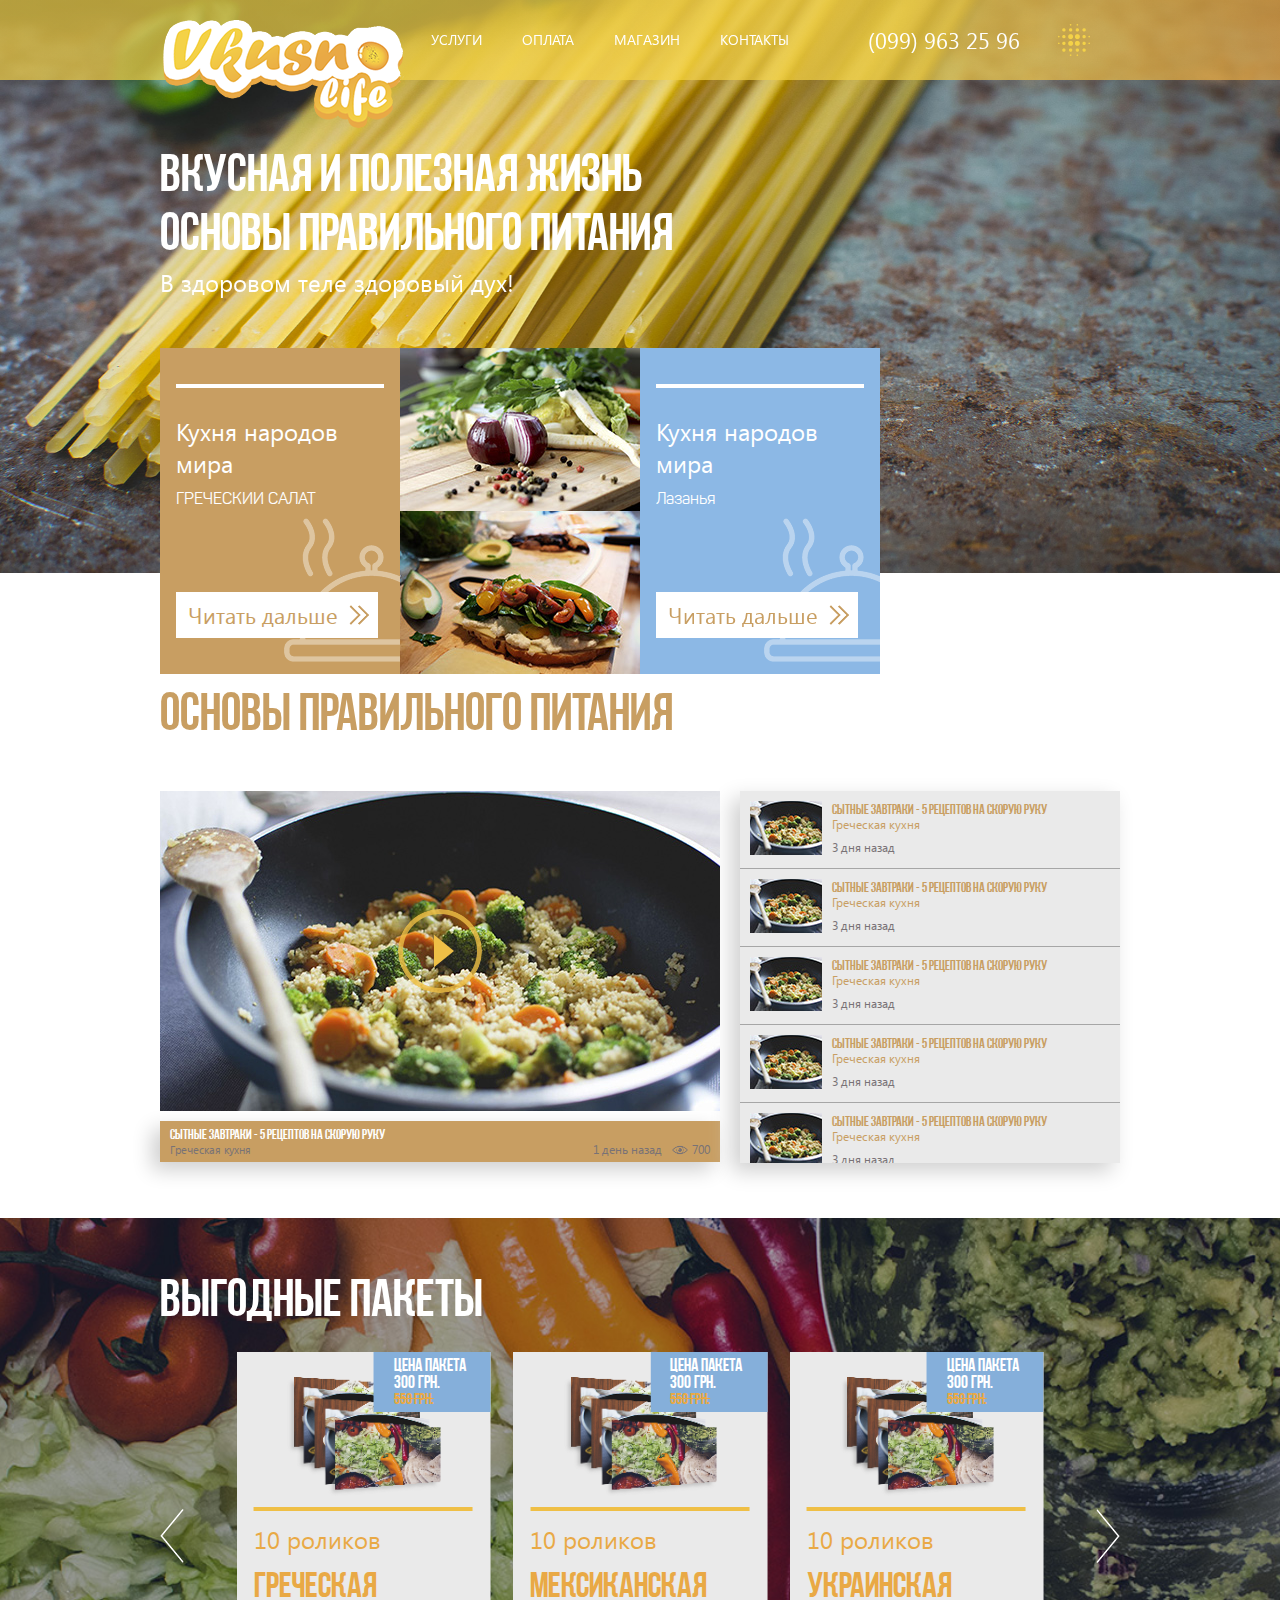
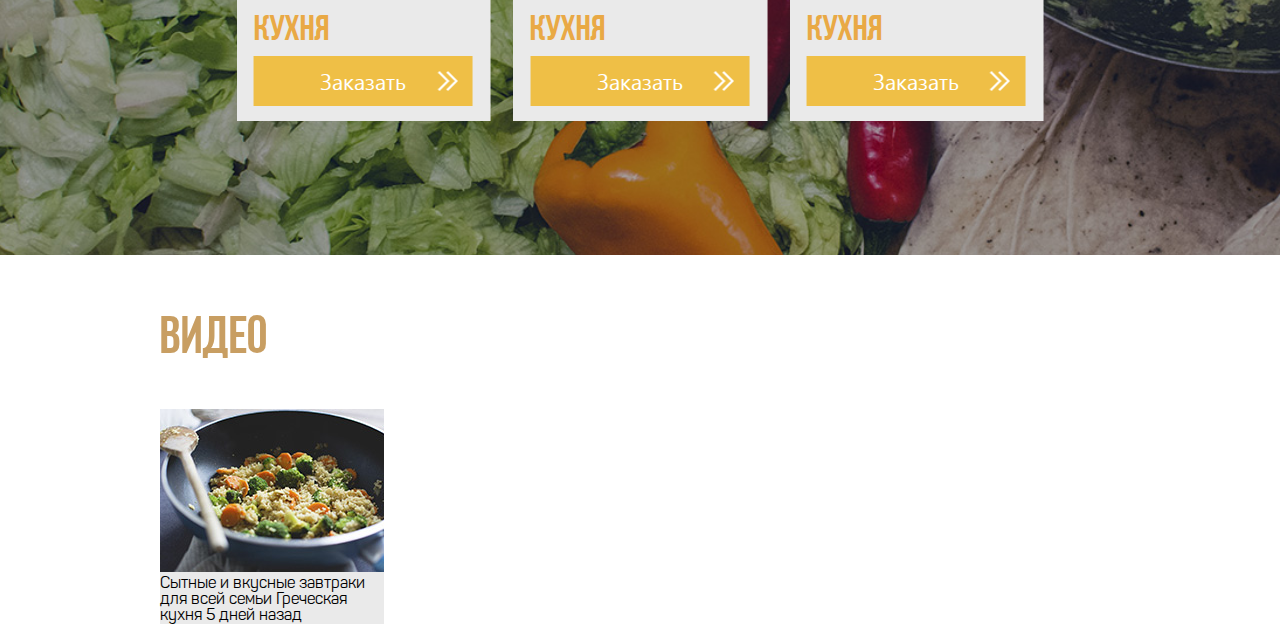
==== index.html @ cf1ed24b "to home" ====
<!DOCTYPE html>
<html lang="ru">
<head>
    <meta charset="UTF-8">
    <meta name="keywords" content="">
    <meta name="description" content="">
    <title>Vkusno Life</title>
    <link rel="stylesheet" href="css/main.css">
    <link rel="stylesheet" href="css/responsiveslides.css">
    <link rel="stylesheet" href="css/owl.carousel.css">
    <script src="js/jquery-1.11.3.min.js"></script>
    <script src="js/responsiveslides.min.js"></script>
    <script src="js/common.js"></script>
    <script src="js/jquery.bgdsize.js"></script>
    <script src="js/owl.carousel.min.js"></script>

    <!--[if (lt IE 11)]>
        <style></style><![endif]-->
    <!--[if (IE 8)]>
        <style></style><![endif]-->
</head>
<body>

    <div class="wrapper">
<!--header-->
        <div class="header">
            <div class="container">
                <div class="logo">
                    <a href="/"><img src="img/logo.png" alt="Life is Perfect"></a>
                </div>
                <ul class="nav">
                    <li><a href="#">Услуги</a></li>
                    <li><a href="#">Оплата</a></li>
                    <li class="active"><a href="#">Магазин</a></li>
                    <li><a href="#">Контакты</a></li>
                </ul>
                <ul class="phones">
                    <li><span>(099) 963 25 96</span></li>
                </ul>
                <div class="menu" onclick="showMenu()">
                    <div id="showMenu">
                        <div class="header-btn">
                            <div class="menu"></div>
                        </div>
                        <div class="recipes-menu">Рецепты</div>
                        <ul>
                            <li><a href="#">Здоровое питание</a></li>
                            <li><a href="#">Вегетарианство</a></li>
                            <li><a href="#">Все</a></li>
                        </ul>
                        <div class="menu-list kitchens-world"><a href="#">Кухня народов мира</a>
                            <ul>
                                <li><a href="#">Грузинская</a></li>
                                <li><a href="#">Украинская</a></li>
                                <li><a href="#">Российская</a></li>
                                <li><a href="#">Мексиканская</a></li>
                                <li><a href="#">Европейская</a></li>
                                <li><a href="#">Азиатская</a></li>
                                <li><a href="#">Американская</a></li>
                                <li><a href="#">Африканская</a></li>
                            </ul>
                        </div>
                        <div class="menu-list beverages"><a href="#">Напитки</a>
                            <ul>
                                <li><a href="#">Компот</a></li>
                                <li><a href="#">Компот</a></li>
                                <li><a href="#">Компот</a></li>
                                <li><a href="#">Компот</a></li>
                            </ul>
                        </div>
                        <div class="menu-list diet"><a href="#">Диеты</a>
                            <ul>
                                <li><a href="#">Диета №1</a></li>
                                <li><a href="#">Диета №1</a></li>
                                <li><a href="#">Диета №1</a></li>
                                <li><a href="#">Диета №1</a></li>
                            </ul>
                        </div>
                    </div>
                </div>
            </div>
        </div><!--header-end-->

<!--content-->
        <div class="content">
            <div class="main-page">
                <div class="slider-wrap">
                    <div class="slider">
                        <ul class="rslides">
<!--                            <li><img src="img/slider-1.jpg" alt="slide"></li>-->
                            <li><img src="img/slider-2.jpg" alt="slide"></li>
<!--                            <li><img src="img/slider-3.jpg" alt="slide"></li>-->
<!--                            <li><img src="img/slider-4.jpg" alt="slide"></li>-->
                        </ul>
                        <div class="slider-bottom">
                            <div class="container">
                                <div class="slider-caption">
                                    <p>Вкусная и полезная жизнь</p>
                                    <p>основы правильного питания</p>
                                    <span>В здоровом теле здоровый дух!</span>
                                </div>
                                <div class="dish-popular">
                                    <div class="dish-popular-item">
                                        <div class="dish-popular-inner">
                                            <p class="caption">Кухня народов мира</p>
                                            <p class="dish">ГРЕЧЕСКИЙ САЛАТ</p>
                                            <a href="#">Читать дальше</a>
                                        </div>
                                    </div>
                                    <div class="dish-popular-item">
                                        <div class="img-wrap">
                                            <img src="img/slider-bottom1.jpg" alt="q123">
                                        </div>
                                        <div class="img-wrap">
                                            <img src="img/slider-bottom2.jpg" alt="q123">
                                        </div>
                                    </div>
                                    <div class="dish-popular-item dish-blue">
                                        <div class="dish-popular-inner">
                                            <p class="caption">Кухня народов мира</p>
                                            <p class="dish">Лазанья</p>
                                            <a href="#">Читать дальше</a>
                                        </div>
                                    </div>
                                </div>
                            </div>
                        </div><!--slider-bottom-end-->
                    </div><!--slider-end-->
                </div><!--slider-wrap-->
                <div class="base-nutrition-box">
                    <div class="container">
                        <h2>Вкусная и полезная жизнь основы правильного питания</h2>
                        <div class="base-nutrition-video-wrap">
                            <div class="base-nutrition-video-main">
                                <div class="base-nutrition-video">
                                    <img src="img/base-nutrition.jpg" alt="q123" class="background-size-cover">
                                    <div class="play-btn"></div>
                                </div>
                                <div class="base-nutrition-video-dscr">
                                    <p>Сытные завтраки - 5 рецептов на скорую руку</p>
                                    <div class="video-dscr-bottom">
                                        <div class="category"><a href="#">Греческая кухня</a></div>
                                        <div class="reviews">700</div>
                                        <div class="date">1 день назад</div>
                                    </div>
                                </div>
                            </div>
                            <ul class="base-nutrition-video-list">
                                <li class="video-list-item">
                                    <a href="#">
                                        <span class="video-wrap">
                                            <img src="img/video-list-item.jpg" alt="q123">
                                        </span>
                                        <span class="video-dscr-wrap">
                                            <span class="name">Сытные завтраки - 5 рецептов на скорую руку</span>
                                            <span class="category">Греческая кухня</span>
                                            <span class="date">3 дня назад</span>
                                        </span>
                                    </a>
                                </li>
                                <li class="video-list-item">
                                    <a href="#">
                                        <span class="video-wrap">
                                            <img src="img/video-list-item.jpg" alt="q123">
                                        </span>
                                        <span class="video-dscr-wrap">
                                            <span class="name">Сытные завтраки - 5 рецептов на скорую руку</span>
                                            <span class="category">Греческая кухня</span>
                                            <span class="date">3 дня назад</span>
                                        </span>
                                    </a>
                                </li>
                                <li class="video-list-item">
                                    <a href="#">
                                        <span class="video-wrap">
                                            <img src="img/video-list-item.jpg" alt="q123">
                                        </span>
                                        <span class="video-dscr-wrap">
                                            <span class="name">Сытные завтраки - 5 рецептов на скорую руку</span>
                                            <span class="category">Греческая кухня</span>
                                            <span class="date">3 дня назад</span>
                                        </span>
                                    </a>
                                </li>
                                <li class="video-list-item">
                                    <a href="#">
                                        <span class="video-wrap">
                                            <img src="img/video-list-item.jpg" alt="q123">
                                        </span>
                                        <span class="video-dscr-wrap">
                                            <span class="name">Сытные завтраки - 5 рецептов на скорую руку</span>
                                            <span class="category">Греческая кухня</span>
                                            <span class="date">3 дня назад</span>
                                        </span>
                                    </a>
                                </li>
                                <li class="video-list-item">
                                    <a href="#">
                                        <span class="video-wrap">
                                            <img src="img/video-list-item.jpg" alt="q123">
                                        </span>
                                        <span class="video-dscr-wrap">
                                            <span class="name">Сытные завтраки - 5 рецептов на скорую руку</span>
                                            <span class="category">Греческая кухня</span>
                                            <span class="date">3 дня назад</span>
                                        </span>
                                    </a>
                                </li>
                                <li class="video-list-item">
                                    <a href="#">
                                        <span class="video-wrap">
                                            <img src="img/video-list-item.jpg" alt="q123">
                                        </span>
                                        <span class="video-dscr-wrap">
                                            <span class="name">Сытные завтраки - 5 рецептов на скорую руку</span>
                                            <span class="category">Греческая кухня</span>
                                            <span class="date">3 дня назад</span>
                                        </span>
                                    </a>
                                </li>
                                <li class="video-list-item">
                                    <a href="#">
                                        <span class="video-wrap">
                                            <img src="img/video-list-item.jpg" alt="q123">
                                        </span>
                                        <span class="video-dscr-wrap">
                                            <span class="name">Сытные завтраки - 5 рецептов на скорую руку</span>
                                            <span class="category">Греческая кухня</span>
                                            <span class="date">3 дня назад</span>
                                        </span>
                                    </a>
                                </li>
                                <li class="video-list-item">
                                    <a href="#">
                                        <span class="video-wrap">
                                            <img src="img/video-list-item.jpg" alt="q123">
                                        </span>
                                        <span class="video-dscr-wrap">
                                            <span class="name">Сытные завтраки - 5 рецептов на скорую руку</span>
                                            <span class="category">Греческая кухня</span>
                                            <span class="date">3 дня назад</span>
                                        </span>
                                    </a>
                                </li>
                            </ul>
                        </div><!--base-nutrition-video-wrap-->
                    </div>
                </div><!--base-nutrition-box-end-->
                <div class="packages-box">
                    <div class="container">
                        <h2>выгодные пакеты</h2>
                        <div class="slider2">
                            <div class="package">
                                <div class="price">
                                    <p>цена пакета</p>
                                    <p>300 грн.</p>
                                    <span>550 грн.</span>
                                </div>
                                <div class="img-wrap">
                                    <img src="img/package-img.png" alt="q123">
                                </div>
                                <div class="amount-clips">10 роликов</div>
                                <div class="category">ГРЕЧЕСКая <br> кухня</div>
                                <a href="#" class="btn">Заказать</a>
                            </div>
                            <div class="package">
                                <div class="price">
                                    <p>цена пакета</p>
                                    <p>300 грн.</p>
                                    <span>550 грн.</span>
                                </div>
                                <div class="img-wrap">
                                    <img src="img/package-img.png" alt="q123">
                                </div>
                                <div class="amount-clips">10 роликов</div>
                                <div class="category">МЕКСИКАНСКАЯ кухня</div>
                                <a href="#" class="btn">Заказать</a>
                            </div>
                            <div class="package">
                                <div class="price">
                                    <p>цена пакета</p>
                                    <p>300 грн.</p>
                                    <span>550 грн.</span>
                                </div>
                                <div class="img-wrap">
                                    <img src="img/package-img.png" alt="q123">
                                </div>
                                <div class="amount-clips">10 роликов</div>
                                <div class="category">Украинская кухня</div>
                                <a href="#" class="btn">Заказать</a>
                            </div>
                        </div>
                    </div>
                </div><!--packages-box-end-->
                <div class="main-video-box">
                    <div class="container">
                        <h2>Видео</h2>
                        <a href="#" class="main-video-item">
                            <span class="img-wrap">
                                <img src="img/main-video-item.jpg" alt="q123">
                                <span class="view"></span>
                                <span class="play"></span>
                            </span>
                            <span class="dscr">
                                <span class="name">Сытные и вкусные завтраки для всей семьи</span>
                                <span class="bottom">
                                    <span class="cat">Греческая кухня</span>
                                    <span class="date">5 дней назад</span>
                                </span>
                            </span>
                        </a>
                    </div>
                </div><!--video-box-->
            </div><!--main-page-end-->
        </div><!--content-end-->
    </div>
    <script>
        $(document).ready(function() {
            $('.background-size-cover').bgdSize('cover');
        });
    </script>
    <script>
        var visible = true;
        function showMenu() {
            if(visible) {
                document.getElementById('showMenu').style.display = 'block';
                visible = false;
            } else {
                document.getElementById('showMenu').style.display = 'none';
                visible = true;
            }
        }
    </script>
    <script>
        $(document).ready(function(){
            $(".slider2").owlCarousel({
                loop: true,
                autoplay: true,
                items: 3,
                nav: true,
                autoplayTimeout: 7000,
                navText: ["&nbsp;","&nbsp;"],
            });
        });
    </script>
</body>
</html>
---- css/main.css ----
html, body, div, span, applet, object, iframe, h1, h2, h3, h4, h5, h6, p, blockquote, pre, a, abbr, acronym, address, big, cite, code, del, dfn, em, img, ins, kbd, q, s, samp, small, strike, sub, tt, var, b, u, i, center, dl, dt, dd, ol, ul, li, fieldset, form, label, legend, table, caption, body, tfoot, thead, tr, th, td, article, aside, canvas, details, embed, figure, figcaption, footer, header, hgroup, menu, nav, output, ruby, section, summary, time, mark, audio, video {margin: 0;padding: 0;border: 0;font-size: 100%;font: inherit;vertical-align: baseline;}
article, aside, details, figcaption, figure, footer, header, hgroup, menu, nav, section {display: block;}
body {line-height: 1;}
ul {list-style: none;}
ol {list-style-position: inside;}
blockquote, q {quotes: none;}
blockquote:before, blockquote:after, q:before, q:after {content: '';content: none;}
table {border-collapse: collapse;border-spacing: 0;}
h1, h2, h3, h4, h5 {text-align: center; font-weight: bold; margin: 10px 0;}
html {height: 100%;}
a {text-decoration: none; color: #000;}
textarea {resize: none;}
* {outline: none;}
a, button {
    transition: background .1s linear, color .1s linear;
    -webkit-transition: background .1s linear, color .1s linear;
    -moz-transition: background .1s linear, color .1s linear;
    -ms-transition: background .1s linear, color .1s linear;
    -o-transition: background .1s linear, color .1s linear;
}
.clear {clear: both;}
.hidden {display: none;}

@font-face {
    font-family: "OpenSans";
    src: url('../fonts/OpenSans-Regular.ttf');
}
@font-face {
    font-family: "AABebasNeue";
    src: url('../fonts/AA-BebasNeue.ttf');
}
@font-face {
    font-family: "OpenSansLight";
    src: url('../fonts/OpenSans-Light.ttf');
}
@font-face {
    font-family: 'OpenSansBold';
    src: url("../fonts/OpenSansBold.eot");
    src: url("../fonts/OpenSansBold.eot?#iefix")format("embedded-opentype"),
    url("../fonts/OpenSansBold.woff") format("woff"),
    url("../fonts/OpenSansBold.ttf") format("truetype");
    font-style: normal;
    font-weight: normal;
}
@font-face {
    font-family: "Panton";
    src: url('../fonts/Panton-Regular.otf');
}
@font-face {
    font-family: "PantonBold";
    src: url('../fonts/Panton-Bold.otf');
}
@font-face {
    font-family: 'SegoeUIRegular';
    src: url("../fonts/SegoeUIRegular.eot");
    src: url("../fonts/SegoeUIRegular.eot?#iefix")format("embedded-opentype"),
    url("../fonts/SegoeUIRegular.woff") format("woff"),
    url("../fonts/SegoeUIRegular.ttf") format("truetype");
    font-style: normal;
    font-weight: normal;
}
@font-face {
    font-family: 'SegoeUIItalic';
    src: url("../fonts/SegoeUIItalic.eot");
    src: url("../fonts/SegoeUIItalic.eot?#iefix")format("embedded-opentype"),
    url("../fonts/SegoeUIItalic.woff") format("woff"),
    url("../fonts/SegoeUIItalic.ttf") format("truetype");
    font-style: normal;
    font-weight: normal;
}
@font-face {
    font-family: 'SegoeUILight';
    src: url("../fonts/SegoeUILight.eot");
    src: url("../fonts/SegoeUILight.eot?#iefix")format("embedded-opentype"),
    url("../fonts/SegoeUILight.woff") format("woff"),
    url("../fonts/SegoeUILight.ttf") format("truetype");
    font-style: normal;
    font-weight: normal;
}
@font-face {
    font-family: 'SegoeUIBold';
    src: url("../fonts/SegoeUIBold.eot");
    src: url("../fonts/SegoeUIBold.eot?#iefix")format("embedded-opentype"),
    url("../fonts/SegoeUIBold.woff") format("woff"),
    url("../fonts/SegoeUIBold.ttf") format("truetype");
    font-style: normal;
    font-weight: normal;
}
/*--table-frame--*/
.table {
    display: table;
    width: 100%;
    margin-bottom: 20px;
    border: 1px solid #D5EBF5;
}
.table-caption .cell {
    background: #D5EBF5 !important;
    font-weight: bold !important;
    padding: 8px !important;
}
.row {
    display: table;
    table-layout: fixed;
    width: 100%;
}
.cell {
    display: table-cell;
    vertical-align: top;
    padding: 5px;
    background: #F4F5F6;
    border: 1px solid #D5EBF5;
    box-sizing: border-box;
}
h2 {
    width: 55%;
    color: #c89e62;
    font: 331.25% "AABebasNeue";
    text-align: left;
    margin: 0;
    padding: 50px 0 25px;
    text-transform: uppercase;
}
body {
    height: 100%;
    width: 100%;
    background: #ccc;
    font: 100% Panton, Arial, sans-serif;
    color: #666;
    line-height: 1;
}
.wrapper {
    width: 100%;
    min-height: 100%;
}
.container {
    max-width: 960px;
    margin: 0 auto;
/*    outline: 1px solid red;*/
}
/*--header--*/
.header {
    height: 80px;
    position: relative;
    z-index: 100;
    background: linear-gradient(to right, rgba(244,210,71,.7)70%,rgba(233,169,69,.7));
}
.header .container:after {
    content: '';
    display: block;
    clear: both;
}
.header .logo {
    float: left;
    width: 246px;
    width: 25.625%;
    height: 80px;
    position: relative;
    margin-right: 5px;
}
.header .logo a {
    width: 100%;
    position: absolute;
    top: 20px;
}
.header .logo a img {
    width: 100%;
}
.nav {
    float: left;
}
.nav li {
    float: left;
    padding: 10px 0;
}
.nav li a {
    display: block;
    padding: 20px 20px;
    font: 88% "SegoeUIRegular";
    color: #fff;
    text-transform: uppercase;
}
.nav li a:hover {
    background: #E9A945;
}
.header .phones {
    padding-left: 6.1%;
    font: 138% "SegoeUIRegular";
    color: #fff;
    display: table;
    height: 80px;
    float: left;
}
.header .phones li {
    display: table-row;
}
.header .phones li span {
    display: table-cell;
    vertical-align: middle;
}
.header .menu {
    float: right;
    width: 32px;
    height: 32px;
    margin: 24px 30px 0 0;
    cursor: pointer;
    background: url(../img/menu-bg.png) 0 0 no-repeat;
}
.header .menu #showMenu {
    z-index: 9999;
    display: none;
    width: 455px;
    background: #EAEAEA;
    position: relative;
    top: -24px;
    left: -200px;
    cursor: default;
}
.header .menu #showMenu .header-btn {
    text-align: center;
    height: 80px;
    position: relative;
}
.header .menu #showMenu .menu {
    float: none;
    display: inline-block;
}
.header .recipes-menu {
    height: 80px;
    line-height: 80px;
    padding: 0 20px 0 86px;
    text-transform: uppercase;
    color: #fff;
    background: #EAAD45 url(../img/recipes-bg.png) 30px center no-repeat;
}
.header .menu ul {
    padding: 15px 0;
}
.header .menu a {
    color: #acacac;
    font-size: 125%;
}
.header .menu a:hover {
    color: #bf9271;
    text-decoration: underline;
}
.header .menu li {
    padding: 0 0 0 86px;
    margin: 10px 0;
}
.header .menu-list {
    padding: 0;
}
.header .menu-list > a {
    border-top: 1px solid #B5B5B5;
    border-bottom: 1px solid #B5B5B5;
    text-transform: uppercase;
    border-left: 6px solid #BF9271;
    margin-top: -1px;
    display: block;
    padding: 20px 20px 20px 78px;
    color: #bf9271;
}
.header .menu-list > a:hover {
    text-decoration: none;
}
.header .menu-list ul {
    display: none;
}
.header .menu-list:hover ul {
    display: block;
}
.header .kitchens-world > a {
    background: url(../img/kitchens-world-bg.png) 25px center no-repeat;
}
.header .beverages > a {
    background: url(../img/coffee-bg.png) 25px center no-repeat;
}
.header .diet > a {
    background: url(../img/clover-bg.png) 25px center no-repeat;
}
/*--slider--*/
.slider-wrap {
    position: relative;
    top: -80px;
}
.slider-wrap .slider {
    z-index: -1;
}
.slider-bottom {
    position: absolute;
    top: 25%;bottom: 0;left: 0;right: 0;
    z-index: 10;
}
.slider-bottom .slider-caption {
    color: #fff;
    text-transform: uppercase;
    line-height: 1.5;
    font: 331.25% "AABebasNeue";
}
.slider-bottom .slider-caption span {
    display: block;
    margin: 5px 0 50px;
    font: 45.28% "SegoeUIRegular";
    text-transform: none;
}

.dish-popular {
/*    outline: 1px solid red;*/
    height: 326px;
/*    position: relative;*/
/*    z-index: 100;*/
}
.dish-popular .dish-popular-item {
/*    outline: 1px solid red;*/
    width: 25%;
    height: 326px;
    float: left;
    background: #C89E62;
    box-sizing: border-box;
    margin: 0;
    color: #fff;
}
.dish-popular-inner {
    padding: 36px 16px;
    background: url(../img/pan.png) right 93% no-repeat;
/*    outline: 1px solid red;*/
}
.dish-popular-inner a {
    display: inline-block;
    color: #C89E62;
    font: 137.5% "SegoeUIRegular";
    padding: 8px 40px 8px 12px;
    box-sizing: border-box;
    background: #fff url(../img/arrow-rr.png) 95% center no-repeat;
    transition: box-shadow .1s linear;
}
.dish-popular-inner a:hover {
    box-shadow: 0 0 20px #555;
}
.dish-popular-inner a:active {
    box-shadow: 0 0 20px #555, inset 0 0 30px #aaa;
}
.dish-popular .dish-popular-item .img-wrap {
    height: 163px;
}
.dish-popular .dish-popular-item .caption {
    border-top: 4px solid #fff;
    padding: 27px 0 13px;
    font: 150% "SegoeUIRegular";
}
.dish-popular .dish-popular-item .dish {
    height: 100px;
    overflow: hidden;
}
.dish-popular .dish-blue {
    background: #8CB8E5 !important;
}
/*--base-nutrition-box--*/
.base-nutrition-box {
    background: #fff;
    padding-bottom: 55px;
    margin-top: -80px;
}
.base-nutrition-video-wrap {
    height: 372px;
    margin-top: 25px;
}
.base-nutrition-video-wrap:after {
    content: '';
    display: block;
    clear: both;
}
.base-nutrition-video-main {
    width: 58.33%;
    float: left;
}
.base-nutrition-video {
    position: relative;
    height: 320px;
    overflow: hidden;
    margin-bottom: 10px;
}
.base-nutrition-video-dscr {
    background: #C89E62;
}
.base-nutrition-video-main .play-btn {
    position: absolute;
    width: 84px;
    height: 84px;
    top: 0; left: 0; right: 0; bottom: 0;
    margin: auto;
    border-radius: 50%;
    background: transparent url(../img/video-btn.png) center center no-repeat;
    cursor: pointer;
    transition: transform .1s linear;
    -webkit-transition: transform .1s linear;
    -moz-transition: transform .1s linear;
    -ms-transition: transform .1s linear;
    -o-transition: transform .1s linear;
}
.base-nutrition-video-main .play-btn:hover {
    transform: scale(1.2);
}
.base-nutrition-video-dscr {
    background: #C89E62;
    color: #fff;
    font: 88% "AABebasNeue";
    padding: 5px 10px;
}
.base-nutrition-video-list,
.base-nutrition-video-dscr {
    box-shadow: -8px 8px 20px #cfcfcf;
}
.base-nutrition-video-dscr .video-dscr-bottom a,
.base-nutrition-video-dscr .video-dscr-bottom {
    color: #787276;
    font: 88% "SegoeUIRegular";
}
.base-nutrition-video-dscr .video-dscr-bottom a:hover {
    text-decoration: underline;
    color: #353535;
}
.base-nutrition-video-dscr .video-dscr-bottom:after {
    content: '';
    display: block;
    clear: both;
}
.base-nutrition-video-dscr .video-dscr-bottom .category {
    float: left;
}
.base-nutrition-video-dscr .video-dscr-bottom .date {
    float: right;
    margin-right: 10px;
}
.base-nutrition-video-dscr .video-dscr-bottom .reviews {
    float: right;
    padding-left: 20px;
    background: url(../img/views.png) left center no-repeat;
}
ul.base-nutrition-video-list {
    float: right;
    width: 39.58%;
    height: 100%;
    overflow-y: auto;
    overflow-y: scroll;
}
ul.base-nutrition-video-list li + li {
    border-top: 1px solid #A6A6A6;
}
li.video-list-item > a {
    display: block;
    padding: 10px;
    color: #c89e62;
    font: 75% "SegoeUIRegular";
}
li.video-list-item > a:hover {
    background: #BDBDBD;
    color: #fff;
}
li.video-list-item a:after {
    content: '';
    display: block;
    clear: both;
}
li.video-list-item {
    background: #EAEAEA;
}
.video-list-item .video-wrap {
    width: 72px;
    height: 54px;
    overflow: hidden;
    margin-right: -72px;
}
li.video-list-item .video-dscr-wrap {
    display: block;
    float: right;
    padding-left: 82px;
    padding-bottom: 18px;
    width: 100%;
    min-height: 54px;
    box-sizing: border-box;
    position: relative;
}
li.video-list-item .video-dscr-wrap span {
    display: block;
}
li.video-list-item .video-dscr-wrap .name {
    font: 116.67% "AABebasNeue";
}
li.video-list-item .video-dscr-wrap .date {
    color: #787276;
    position: absolute;
    bottom: 0;
    left: 82px;
}
/*--packages-box--*/
.packages-box {
    background: url(../img/packages-bg.jpg) center center no-repeat;
    background-size: cover;
    padding-bottom: 34px;
}
.packages-box h2 {
    color: #fff;
}
.package {
/*    width: 255px;*/
    width: 92%;
    box-sizing: border-box;
    margin: 0 4%;
    position: relative;
    background: #EAEAEA;
    padding: 25px 6.4% 15px;
    color: #e9a945;
}
.packages-box .slider2 {
/*    padding: 0 65px;*/
    padding: 0 6.8%;
    box-sizing: border-box;
    margin-bottom: 100px;
}
.package .price {
    position: absolute;
    top: 0;
    right: 0;
    z-index: 5;
    background: #85AFDA;
    padding: 5px 25px 6px 20px;
    font: 113% "AABebasNeue";
    color: #fff;
    text-transform: uppercase;
    line-height: .9;
}
.package .price span {
    color: #e9a945;
    font-size: 89%;
    text-decoration: line-through;
}
.package .img-wrap {
    padding-bottom: 10px;
    border-bottom: 4px solid #EFBF46;
    margin-bottom: 12px;
    text-align: center;
}
.package .img-wrap img {
    max-width: 70%;
    margin: auto;
}
.package .amount-clips {
    font: 150% "SegoeUIRegular";
    margin-bottom: 8px;
}
.package .category {
    font: 225% "AABebasNeue";
    line-height: 1.2;
}
.package a.btn {
    display: block;
    margin-top: 6px;
    padding: 10px 0;
    text-align: center;
    color: #fff;
    font: 22px "SegoeUIRegular";
    background: #EFBF46 url(../img/package-arrow.png) 92% center no-repeat;
    transition: box-shadow .1s linear;
    -webkit-transition: box-shadow .1s linear;
    -moz-transition: box-shadow .1s linear;
    -ms-transition: box-shadow .1s linear;
    -o-transition: box-shadow .1s linear;
}
.package a.btn:hover {
    box-shadow: 0 3px 5px 1px #888;
}
.owl-prev {
position: absolute;
top: 0;
left: 0px;
background: url(../img/arrow-sprite.png) left center no-repeat;
width: 24px;
height: 100%;
z-index: 1;
}
.owl-next {
position: absolute;
top: 0;
right: 0px;
background: url(../img/arrow-sprite.png) right center no-repeat;
width: 24px;
height: 100%;
z-index: 1;
}
/*--video-box--*/
.main-video-box {
    background: #fff;
}
.main-video-item {
    display: block;
    width: 224px;
    margin: 20px 20px 20px 0;
    background: #EAEAEA;
}
.main-video-item .img-wrap {
    width: 100%;
    height: 163px;
    overflow: hidden;
}
.main-video-item .img-wrap img {
    max-width: 100%;
}
.main-video-item .
.main-video-item .
---- css/responsiveslides.css ----
.rslides {
    position: relative;
    list-style: none;
    overflow: hidden;
    width: 100%;
    padding: 0;
    margin: 0;
}

.rslides li {
    -webkit-backface-visibility: hidden;
    position: absolute;
    display: none;
    width: 100%;
    left: 0;
    top: 0;
}

.rslides li:first-child {
    position: relative;
    display: block;
    float: left;
}

.rslides img {
    display: block;
    height: auto;
    float: left;
    width: 100%;
    border: 0;
}
.rslides1_nav {
    position: absolute;
    bottom: 60px;
    right: 100px;
    z-index: 999;
    background: #8db500;
    padding: 0;
    margin: 0;
}
.prev {
    width: 36px;
    height: 36px;
    margin-right: 45px;
    background: url(../img/slider-btn.png);
}
.next {
    width: 36px;
    height: 36px;
    background: url(../img/slider-btn.png);
    background-position: -36px 0;
}
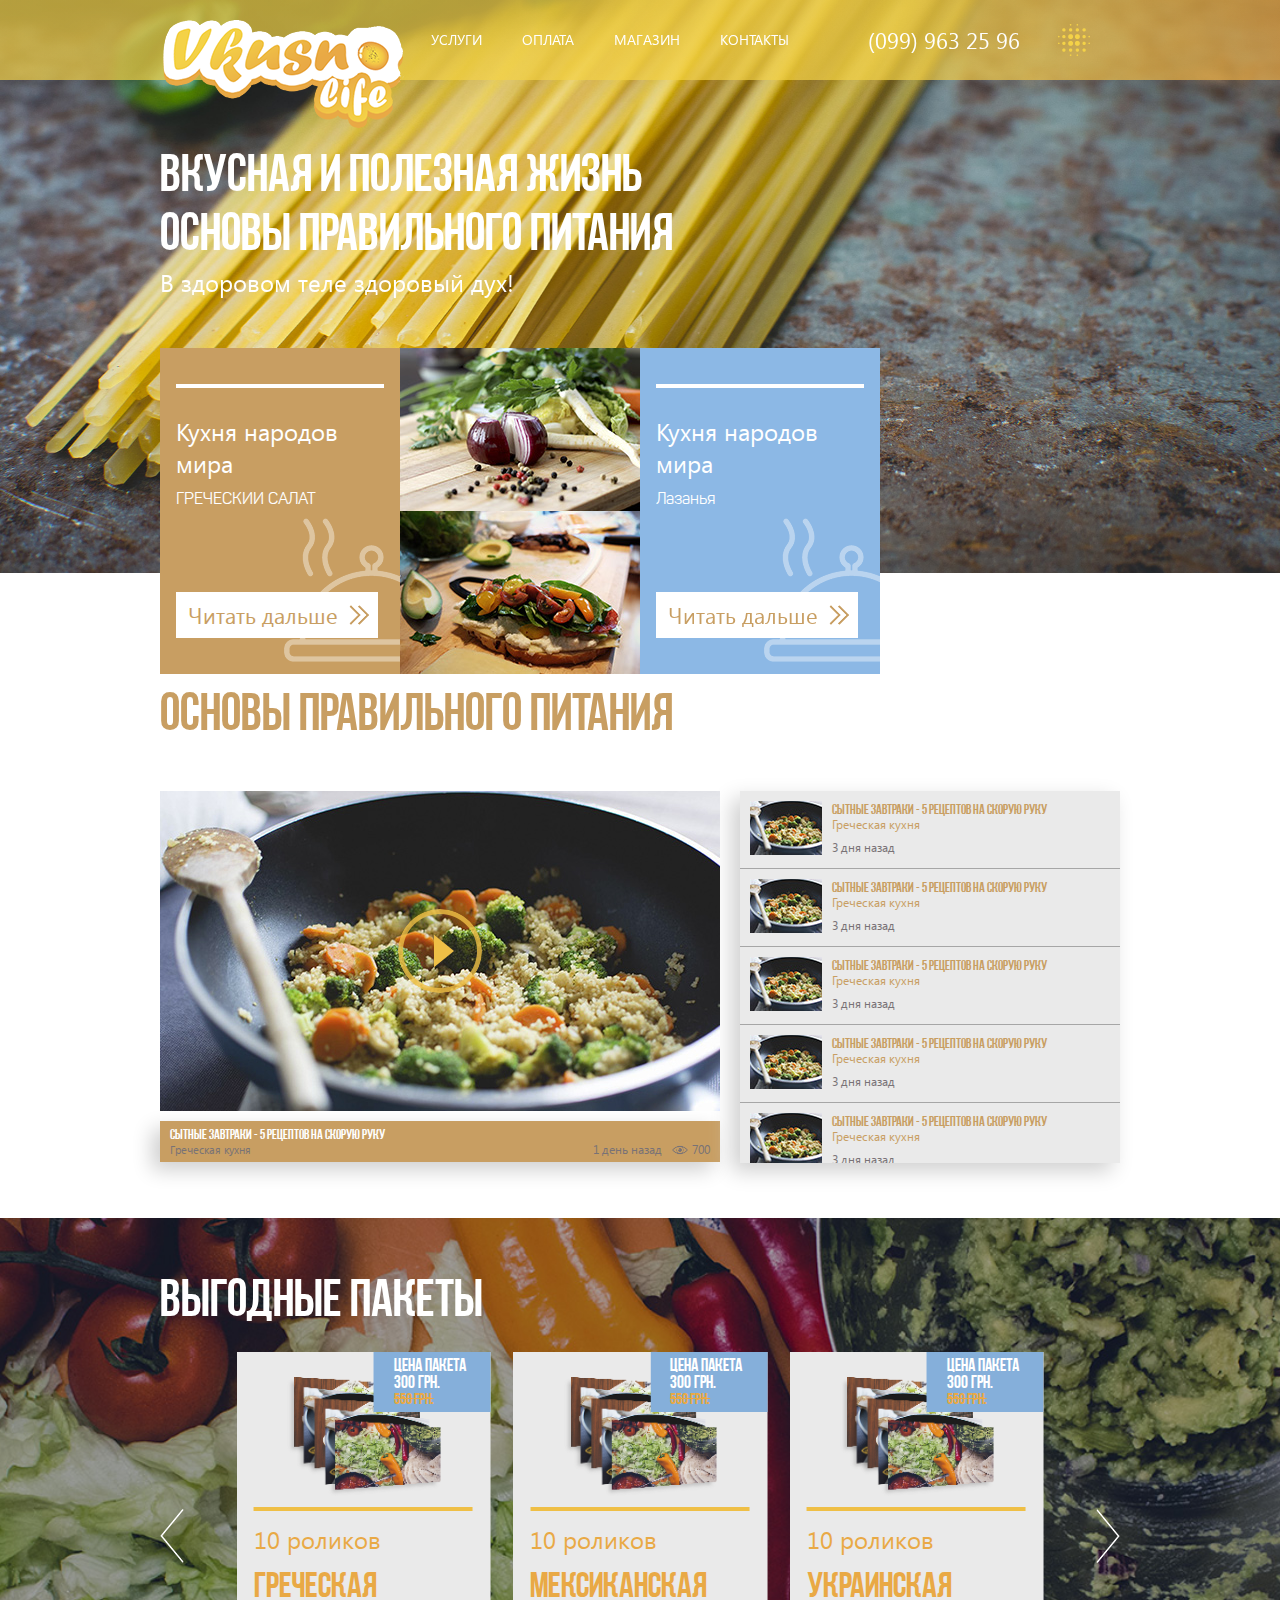
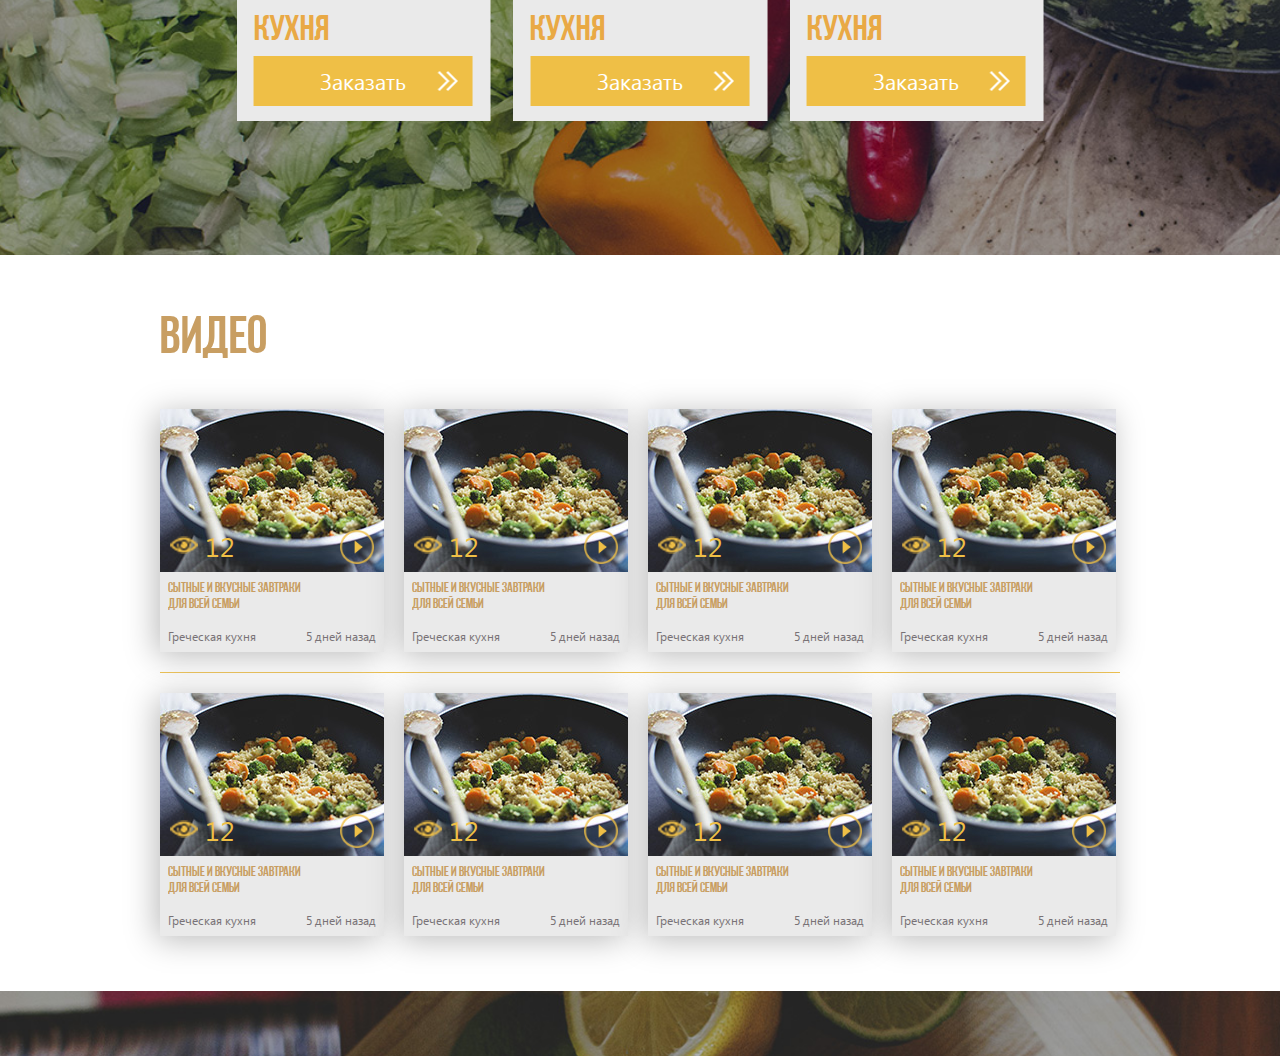
==== commit 00dddafa: "to home" ====
--- a/index.html
+++ b/index.html
@@ -298,7 +298,106 @@
                         <a href="#" class="main-video-item">
                             <span class="img-wrap">
                                 <img src="img/main-video-item.jpg" alt="q123">
-                                <span class="view"></span>
+                                <span class="view">12</span>
+                                <span class="play"></span>
+                            </span>
+                            <span class="dscr">
+                                <span class="name">Сытные и вкусные завтраки для всей семьи</span>
+                                <span class="bottom">
+                                    <span class="cat">Греческая кухня</span>
+                                    <span class="date">5 дней назад</span>
+                                </span>
+                            </span>
+                        </a>
+                        <a href="#" class="main-video-item">
+                            <span class="img-wrap">
+                                <img src="img/main-video-item.jpg" alt="q123">
+                                <span class="view">12</span>
+                                <span class="play"></span>
+                            </span>
+                            <span class="dscr">
+                                <span class="name">Сытные и вкусные завтраки для всей семьи</span>
+                                <span class="bottom">
+                                    <span class="cat">Греческая кухня</span>
+                                    <span class="date">5 дней назад</span>
+                                </span>
+                            </span>
+                        </a>
+                        <a href="#" class="main-video-item">
+                            <span class="img-wrap">
+                                <img src="img/main-video-item.jpg" alt="q123">
+                                <span class="view">12</span>
+                                <span class="play"></span>
+                            </span>
+                            <span class="dscr">
+                                <span class="name">Сытные и вкусные завтраки для всей семьи</span>
+                                <span class="bottom">
+                                    <span class="cat">Греческая кухня</span>
+                                    <span class="date">5 дней назад</span>
+                                </span>
+                            </span>
+                        </a>
+                        <a href="#" class="main-video-item">
+                            <span class="img-wrap">
+                                <img src="img/main-video-item.jpg" alt="q123">
+                                <span class="view">12</span>
+                                <span class="play"></span>
+                            </span>
+                            <span class="dscr">
+                                <span class="name">Сытные и вкусные завтраки для всей семьи</span>
+                                <span class="bottom">
+                                    <span class="cat">Греческая кухня</span>
+                                    <span class="date">5 дней назад</span>
+                                </span>
+                            </span>
+                        </a>
+                        <hr>
+                        <a href="#" class="main-video-item">
+                            <span class="img-wrap">
+                                <img src="img/main-video-item.jpg" alt="q123">
+                                <span class="view">12</span>
+                                <span class="play"></span>
+                            </span>
+                            <span class="dscr">
+                                <span class="name">Сытные и вкусные завтраки для всей семьи</span>
+                                <span class="bottom">
+                                    <span class="cat">Греческая кухня</span>
+                                    <span class="date">5 дней назад</span>
+                                </span>
+                            </span>
+                        </a>
+                        <a href="#" class="main-video-item">
+                            <span class="img-wrap">
+                                <img src="img/main-video-item.jpg" alt="q123">
+                                <span class="view">12</span>
+                                <span class="play"></span>
+                            </span>
+                            <span class="dscr">
+                                <span class="name">Сытные и вкусные завтраки для всей семьи</span>
+                                <span class="bottom">
+                                    <span class="cat">Греческая кухня</span>
+                                    <span class="date">5 дней назад</span>
+                                </span>
+                            </span>
+                        </a>
+                        <a href="#" class="main-video-item">
+                            <span class="img-wrap">
+                                <img src="img/main-video-item.jpg" alt="q123">
+                                <span class="view">12</span>
+                                <span class="play"></span>
+                            </span>
+                            <span class="dscr">
+                                <span class="name">Сытные и вкусные завтраки для всей семьи</span>
+                                <span class="bottom">
+                                    <span class="cat">Греческая кухня</span>
+                                    <span class="date">5 дней назад</span>
+                                </span>
+                            </span>
+                        </a>
+                        <a href="#" class="main-video-item">
+                            <span class="img-wrap">
+                                <img src="img/main-video-item.jpg" alt="q123">
+                                <span class="view">12</span>
                                 <span class="play"></span>
                             </span>
                             <span class="dscr">
@@ -313,6 +412,9 @@
                 </div><!--video-box-->
             </div><!--main-page-end-->
         </div><!--content-end-->
+        <div class="footer">
+
+        </div>
     </div>
     <script>
         $(document).ready(function() {
--- a/css/main.css
+++ b/css/main.css
@@ -10,6 +10,7 @@
 html {height: 100%;}
 a {text-decoration: none; color: #000;}
 textarea {resize: none;}
+hr {margin: 0;}
 * {outline: none;}
 a, button {
     transition: background .1s linear, color .1s linear;
@@ -591,20 +592,97 @@
 /*--video-box--*/
 .main-video-box {
     background: #fff;
+    padding-bottom: 35px;
+}
+.main-video-box hr {
+    clear: both;
+    height: 1px;
+    background: #EFBF46;
+    border: 0;
+}
+.main-video-box .container:after {
+    content: '';
+    display: block;
+    clear: both;
 }
 .main-video-item {
+    float: left;
     display: block;
     width: 224px;
     margin: 20px 20px 20px 0;
     background: #EAEAEA;
+    box-shadow: -4px 4px 30px #bbb;
+    transition: box-shadow .1s linear;
+    -webkit-transition: box-shadow .1s linear;
+    -moz-transition: box-shadow .1s linear;
+    -ms-transition: box-shadow .1s linear;
+    -o-transition: box-shadow .1s linear;
+}
+.main-video-item:hover {
+    box-shadow: 0 0 30px 3px #666;
+}
+.main-video-item:nth-of-type(4n) {
+    margin-right: 0;
 }
 .main-video-item .img-wrap {
+    display: block;
     width: 100%;
     height: 163px;
     overflow: hidden;
+    position: relative;
 }
 .main-video-item .img-wrap img {
     max-width: 100%;
 }
-.main-video-item .
-.main-video-item .
+.main-video-item .view {
+    position: absolute;
+    bottom: 8px; left: 0;
+    padding: 0 0 0 45px;
+    color: #efbf46;
+    font: 168.75% "SegoeUIRegular";
+    background: transparent url(../img/views2.png) 10px center no-repeat;
+}
+.main-video-item .play {
+    position: absolute;
+    bottom: 8px; right: 10px;
+    width: 34px;
+    height: 34px;
+    background: transparent url(../img/video-btn.png) center center no-repeat;
+    background-size: contain;
+}
+.main-video-item .dscr {
+    display: block;
+    padding: 7px 8px 8px;
+}
+.main-video-item .dscr .name {
+    display: block;
+    height: 50px;
+    width: 65%;
+    color: #c89e62;
+    text-transform: uppercase;
+    font: 88% "AABebasNeue";
+    overflow: hidden;
+}
+.main-video-item .dscr .bottom {
+    display: block;
+    font: 75% "SegoeUIRegular";
+    color: #787276;
+    padding:
+}
+.main-video-item .dscr .bottom:after {
+    content: '';
+    display: block;
+    clear: both;
+}
+.main-video-item .dscr .cat {
+    float: left;
+}
+.main-video-item .dscr .date {
+    float: right;
+}
+/*--footer--*/
+.footer {
+    padding: 10px 0 55px;
+    background: #ccc url(../img/footer-bg.jpg) center center no-repeat;
+    background-size: cover;
+}
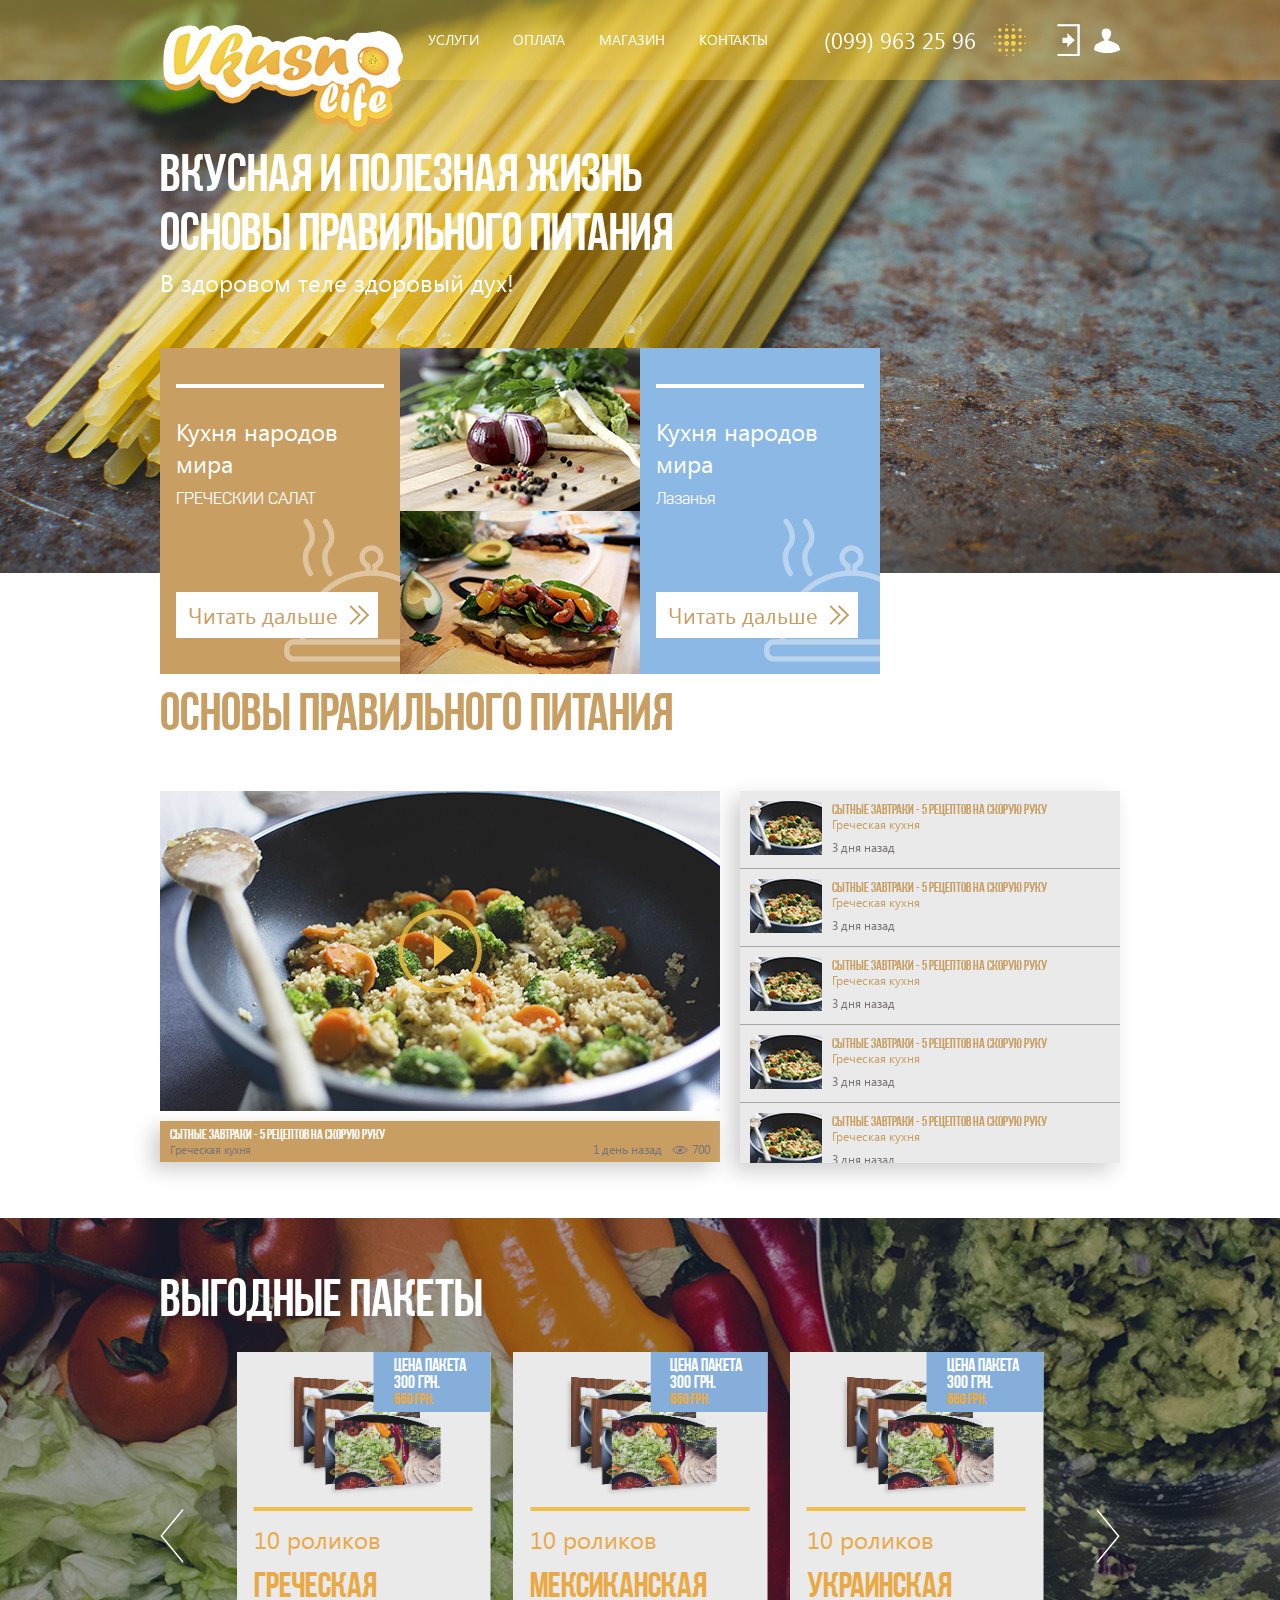
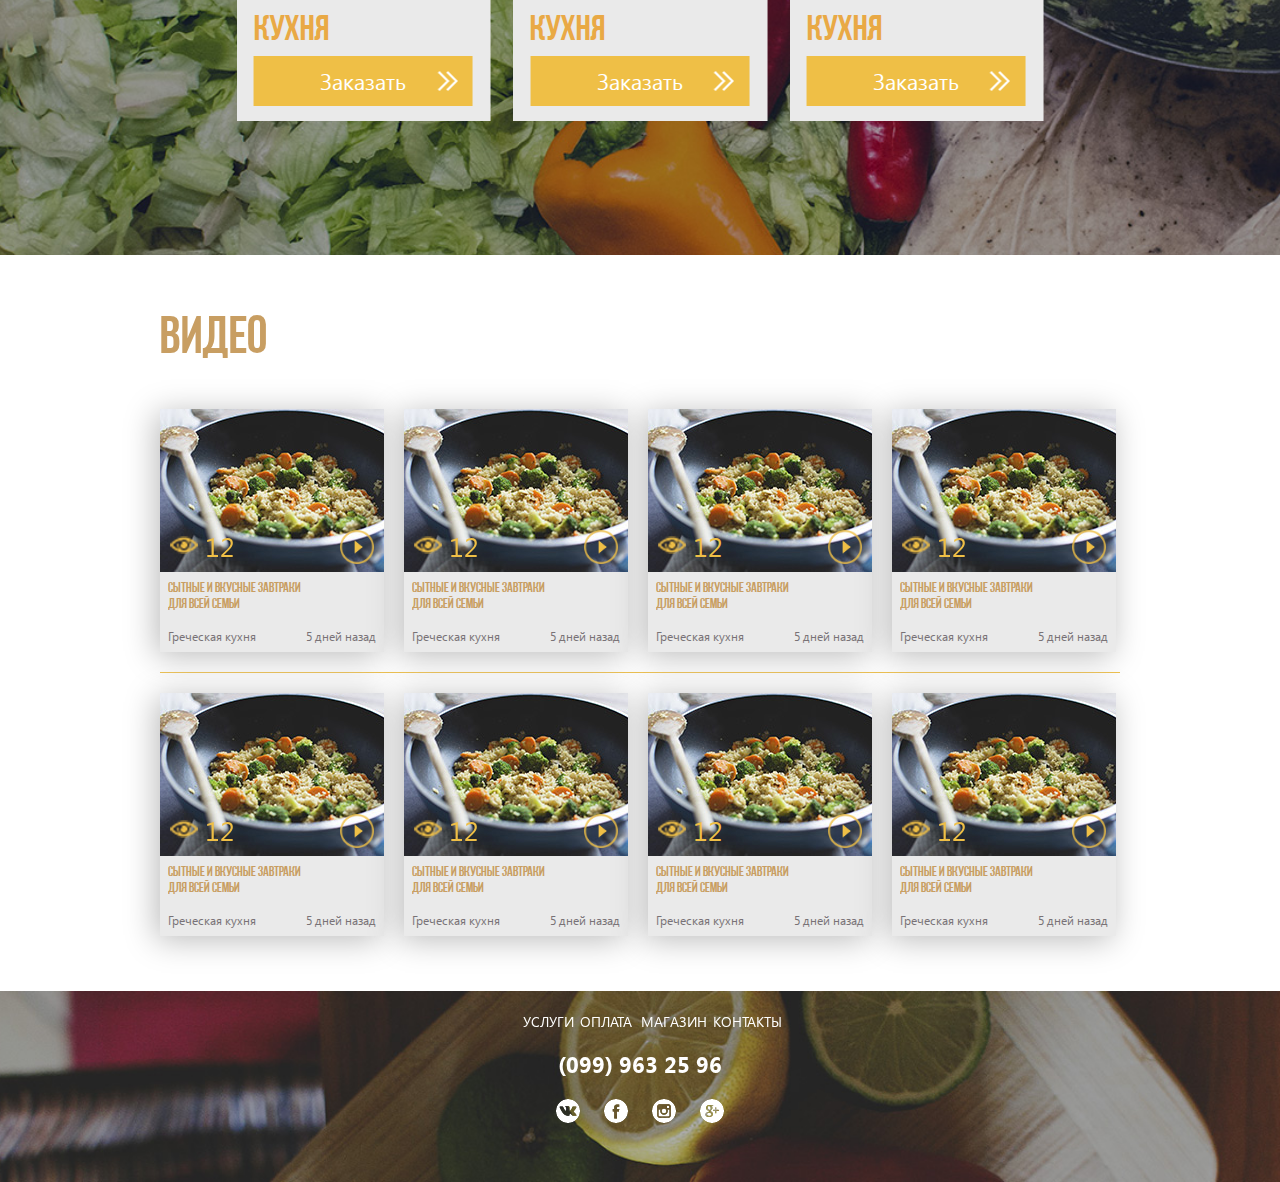
==== commit 174c6a20: "to work" ====
--- a/index.html
+++ b/index.html
@@ -78,6 +78,10 @@
                         </div>
                     </div>
                 </div>
+                <div class="auth">
+                    <a href="#" class="authorization" title="Вход"></a>
+                    <a href="#" class="registration" title="Регистрация"></a>
+                </div>
             </div>
         </div><!--header-end-->
 
@@ -413,8 +417,25 @@
             </div><!--main-page-end-->
         </div><!--content-end-->
         <div class="footer">
-
+            <div class="container">
+                <ul class="footer-nav">
+                    <li><a href="#">Услуги</a></li>
+                    <li><a href="#">Оплата</a></li>
+                    <li><a href="#">Магазин</a></li>
+                    <li><a href="#">Контакты</a></li>
+                </ul>
+                <ul class="footer-phone">
+                    <li>(099) 963 25 96</li>
+                </ul>
+                <ul class="social">
+                    <li><a href="#" class="vk"></a></li>
+                    <li><a href="#" class="fb"></a></li>
+                    <li><a href="#" class="inst"></a></li>
+                    <li><a href="#" class="gp"></a></li>
+                </ul>
+            </div>
         </div>
+    <div id="menu-mask"></div>
     </div>
     <script>
         $(document).ready(function() {
--- a/css/main.css
+++ b/css/main.css
@@ -143,7 +143,10 @@
     height: 80px;
     position: relative;
     z-index: 100;
-    background: linear-gradient(to right, rgba(244,210,71,.7)70%,rgba(233,169,69,.7));
+    background: linear-gradient(to right, rgba(244,210,71,.4)70%,rgba(233,169,69,.4));
+}
+.header .container {
+/*    outline: 1px solid red;*/
 }
 .header .container:after {
     content: '';
@@ -161,7 +164,7 @@
 .header .logo a {
     width: 100%;
     position: absolute;
-    top: 20px;
+    top: 25px;
 }
 .header .logo a img {
     width: 100%;
@@ -171,20 +174,25 @@
 }
 .nav li {
     float: left;
-    padding: 10px 0;
 }
 .nav li a {
     display: block;
-    padding: 20px 20px;
+    padding: 30px 17px 27px;
     font: 88% "SegoeUIRegular";
     color: #fff;
     text-transform: uppercase;
+    border-bottom: 4px solid transparent;
+    transition: border .1s linear;
+    -webkit-transition: border .1s linear;
+    -moz-transition: border .1s linear;
+    -ms-transition: border .1s linear;
+    -o-transition: border .1s linear;
 }
 .nav li a:hover {
-    background: #E9A945;
+    border-bottom: 4px solid #EAAD45;
 }
 .header .phones {
-    padding-left: 6.1%;
+    padding-left: 4.1%;
     font: 138% "SegoeUIRegular";
     color: #fff;
     display: table;
@@ -199,10 +207,10 @@
     vertical-align: middle;
 }
 .header .menu {
-    float: right;
+    float: left;
     width: 32px;
     height: 32px;
-    margin: 24px 30px 0 0;
+    margin: 24px 18px 0;
     cursor: pointer;
     background: url(../img/menu-bg.png) 0 0 no-repeat;
 }
@@ -223,6 +231,7 @@
 }
 .header .menu #showMenu .menu {
     float: none;
+    margin-left: -5px;
     display: inline-block;
 }
 .header .recipes-menu {
@@ -278,6 +287,34 @@
 }
 .header .diet > a {
     background: url(../img/clover-bg.png) 25px center no-repeat;
+}
+#menu-mask {
+    display: none;
+    background: #000;
+    position: fixed;
+    top: 0; right: 0; bottom: 0; left: 0;
+    z-index: 999;
+}
+/*--auth--*/
+.auth {
+    float: right;
+    margin-top: 24px;
+}
+.auth a.authorization {
+    display: inline-block;
+    width: 23px;
+    height: 32px;
+    background: transparent url(../img/auth-sprite.png) 0 0 no-repeat;
+    vertical-align: middle;
+}
+.auth a.registration {
+    display: inline-block;
+    width: 26px;
+    height: 25px;
+    margin-left: 10px;
+    background: transparent url(../img/auth-sprite.png) 0 0 no-repeat;
+    background-position: -23px 0;
+    vertical-align: middle;
 }
 /*--slider--*/
 .slider-wrap {
@@ -685,4 +722,67 @@
     padding: 10px 0 55px;
     background: #ccc url(../img/footer-bg.jpg) center center no-repeat;
     background-size: cover;
-}
+    color: #fff;
+}
+.footer a {
+    color: #fff;
+}
+.footer-nav {
+    text-align: center;
+}
+.footer-nav li {
+    display: inline-block;
+}
+.footer-nav li a {
+    display: block;
+/*    padding: 10px 20px;*/
+    padding: 10px 20%;
+    text-transform: uppercase;
+    font: 88% "SegoeUIRegular";
+    border: 1px solid transparent;
+    border-radius: 10px;
+    transition: border .1s linear;
+    -webkit-transition: border .1s linear;
+    -moz-transition: border .1s linear;
+    -ms-transition: border .1s linear;
+    -o-transition: border .1s linear;
+}
+.footer-nav li a:hover {
+    border: 1px solid #fff;
+}
+.footer-phone {
+    padding: 7px 0;
+    text-align: center;
+    font: 138% "SegoeUIBold";
+}
+.footer-phone li {
+    display: inline-block;
+    margin: 0 2%;
+}
+.footer .social {
+    text-align: center;
+    margin-top: 13px;
+}
+.footer .social li {
+    display: inline-block;
+    margin: 0 10px;
+}
+.footer .social a {
+    display: block;
+    width: 24px;
+    height: 24px;
+    background: transparent url(../img/social-sprite.png) 0 0 no-repeat;
+    transition: background 0s;
+    -webkit-transition: background 0s;
+    -moz-transition: background 0s;
+    -ms-transition: background 0s;
+    -o-transition: background 0s;
+}
+.footer a.vk {background-position: 0 0}
+.footer a.fb {background-position: -24px 0}
+.footer a.inst {background-position: -48px 0}
+.footer a.gp {background-position: -72px 0;}
+.footer a.vk:hover {background-position: 0 -24px}
+.footer a.fb:hover {background-position: -24px -24px}
+.footer a.inst:hover {background-position: -48px -24px}
+.footer a.gp:hover {background-position: -72px -24px;}
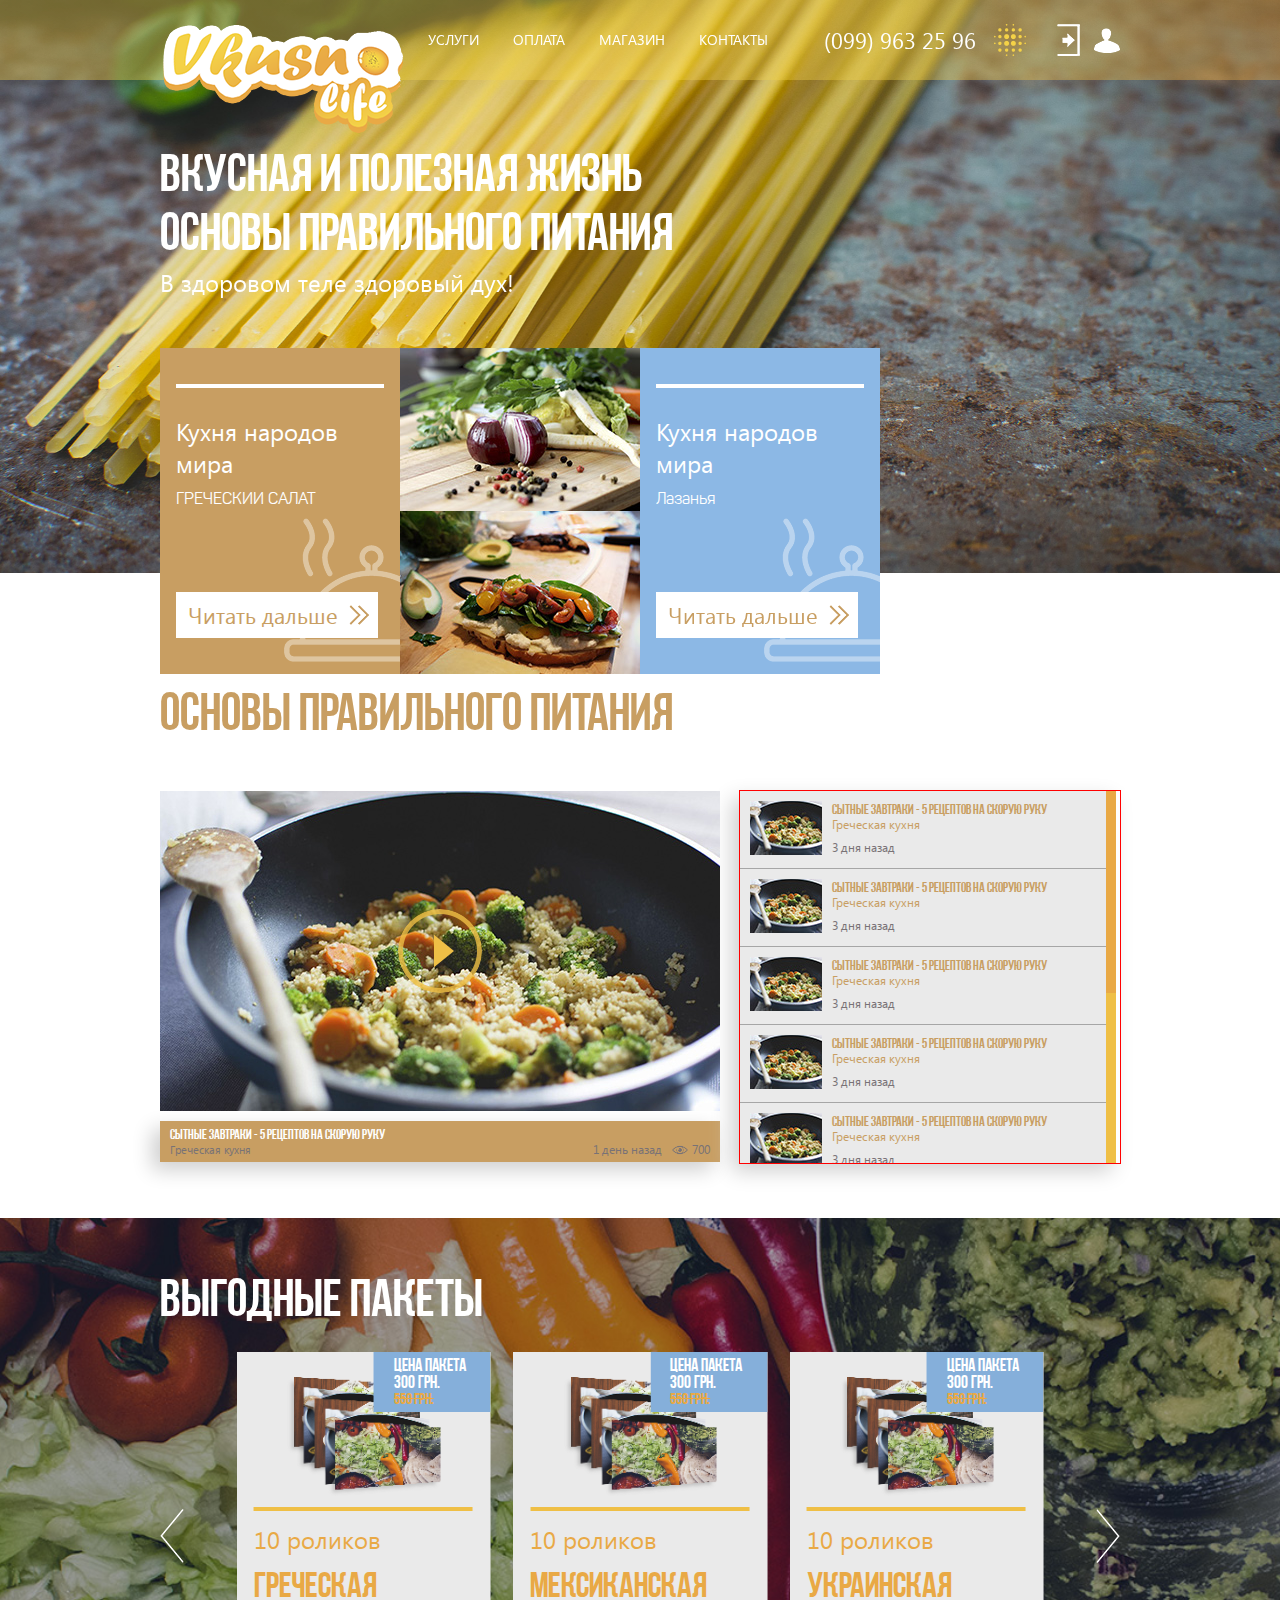
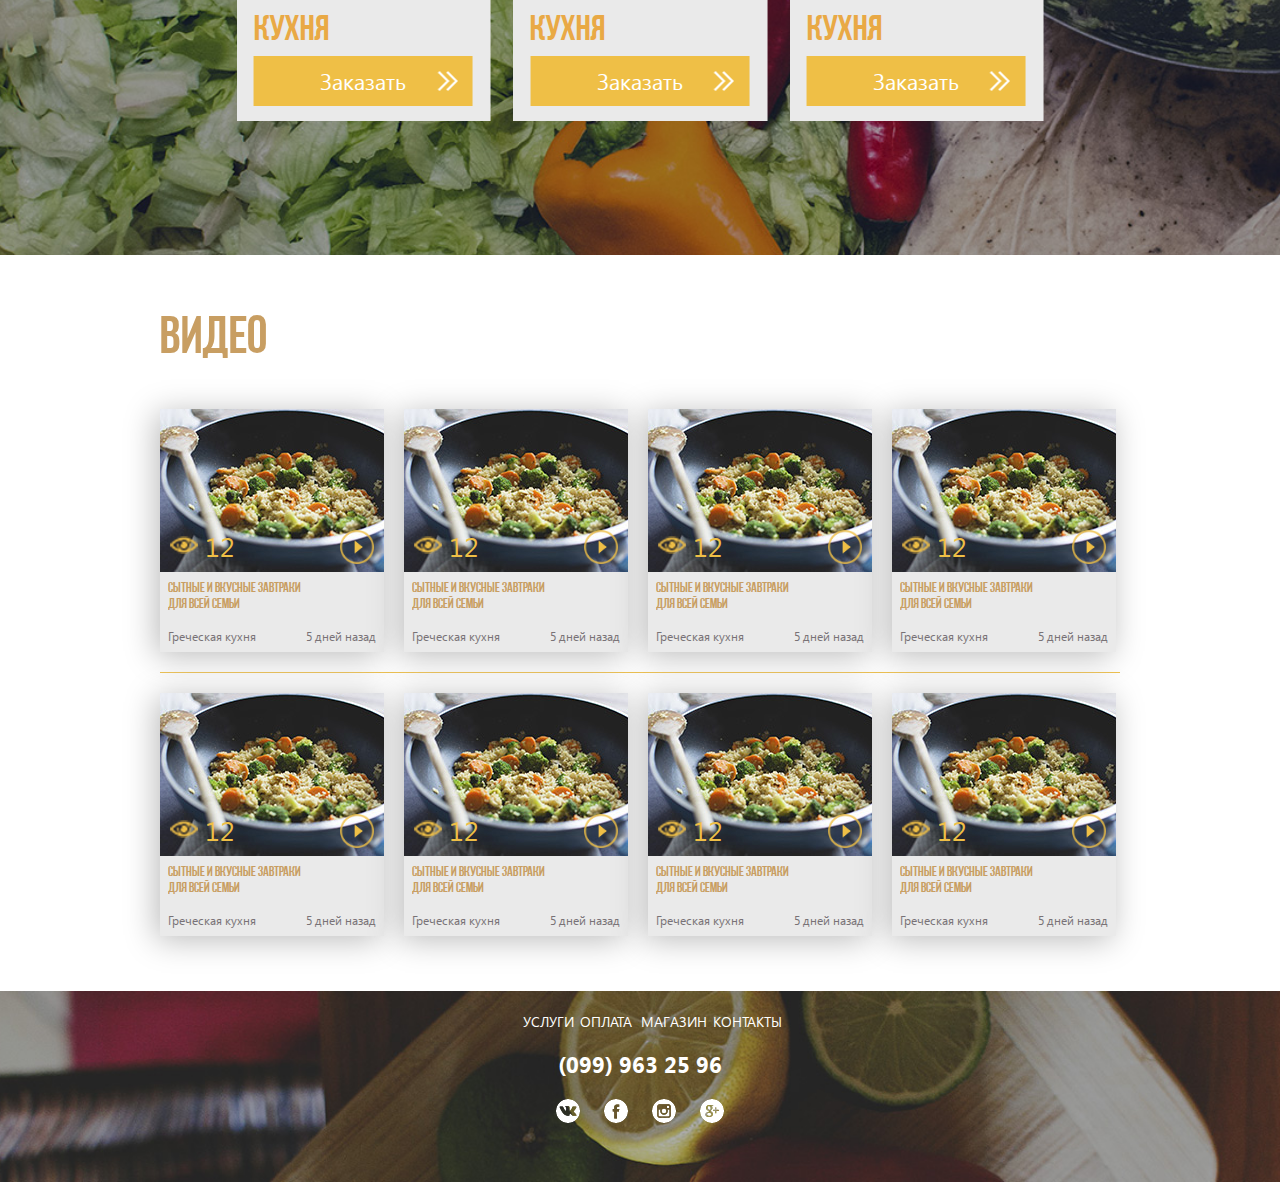
==== commit 70baf0f0: "to work" ====
--- a/index.html
+++ b/index.html
@@ -10,9 +10,11 @@
     <link rel="stylesheet" href="css/owl.carousel.css">
     <script src="js/jquery-1.11.3.min.js"></script>
     <script src="js/responsiveslides.min.js"></script>
-    <script src="js/common.js"></script>
+    <script src="js/start.js"></script>
     <script src="js/jquery.bgdsize.js"></script>
     <script src="js/owl.carousel.min.js"></script>
+    <script src="js/jquery.jscrollpane.min.js"></script>
+    <script src="js/jquery.mousewheel.js"></script>
 
     <!--[if (lt IE 11)]>
         <style></style><![endif]-->
@@ -40,42 +42,63 @@
                 <div class="menu" onclick="showMenu()">
                     <div id="showMenu">
                         <div class="header-btn">
+                            <ul class="phones">
+                                <li><span>(099) 963 25 96</span></li>
+                            </ul>
                             <div class="menu"></div>
                         </div>
                         <div class="recipes-menu">Рецепты</div>
-                        <ul>
+                        <ul class="first-ul">
                             <li><a href="#">Здоровое питание</a></li>
                             <li><a href="#">Вегетарианство</a></li>
                             <li><a href="#">Все</a></li>
                         </ul>
-                        <div class="menu-list kitchens-world"><a href="#">Кухня народов мира</a>
-                            <ul>
-                                <li><a href="#">Грузинская</a></li>
-                                <li><a href="#">Украинская</a></li>
-                                <li><a href="#">Российская</a></li>
-                                <li><a href="#">Мексиканская</a></li>
-                                <li><a href="#">Европейская</a></li>
-                                <li><a href="#">Азиатская</a></li>
-                                <li><a href="#">Американская</a></li>
-                                <li><a href="#">Африканская</a></li>
-                            </ul>
-                        </div>
-                        <div class="menu-list beverages"><a href="#">Напитки</a>
-                            <ul>
-                                <li><a href="#">Компот</a></li>
-                                <li><a href="#">Компот</a></li>
-                                <li><a href="#">Компот</a></li>
-                                <li><a href="#">Компот</a></li>
-                            </ul>
-                        </div>
-                        <div class="menu-list diet"><a href="#">Диеты</a>
-                            <ul>
-                                <li><a href="#">Диета №1</a></li>
-                                <li><a href="#">Диета №1</a></li>
-                                <li><a href="#">Диета №1</a></li>
-                                <li><a href="#">Диета №1</a></li>
-                            </ul>
-                        </div>
+                        <ul class="menu-list kitchens-world">
+                            <li class="button"><a href="#">Кухня народов мира</a></li>
+                            <li class="dropdown">
+                                <ul>
+                                    <li><a href="#">Грузинская</a></li>
+                                    <li><a href="#">Украинская</a></li>
+                                    <li><a href="#">Российская</a></li>
+                                    <li><a href="#">Мексиканская</a></li>
+                                    <li><a href="#">Европейская</a></li>
+                                    <li><a href="#">Азиатская</a></li>
+                                    <li><a href="#">Американская</a></li>
+                                    <li><a href="#">Африканская</a></li>
+                                </ul>
+                            </li>
+                        </ul>
+
+                        <ul class="menu-list beverages">
+                            <li class="button"><a href="#">Напитки</a></li>
+                            <li class="dropdown">
+                                <ul>
+                                    <li><a href="#">Компот</a></li>
+                                    <li><a href="#">Компот</a></li>
+                                    <li><a href="#">Компот</a></li>
+                                    <li><a href="#">Компот</a></li>
+                                    <li><a href="#">Компот</a></li>
+                                    <li><a href="#">Компот</a></li>
+                                    <li><a href="#">Компот</a></li>
+                                    <li><a href="#">Компот</a></li>
+                                    <li><a href="#">Компот</a></li>
+                                </ul>
+                            </li>
+                        </ul>
+
+                        <ul class="menu-list diet">
+                            <li class="button"><a href="#">Диеты</a></li>
+                            <li class="dropdown">
+                                <ul>
+                                    <li><a href="#">Диета №1</a></li>
+                                    <li><a href="#">Диета №1</a></li>
+                                    <li><a href="#">Диета №1</a></li>
+                                    <li><a href="#">Диета №1</a></li>
+                                    <li><a href="#">Диета №1</a></li>
+                                    <li><a href="#">Диета №1</a></li>
+                                </ul>
+                            </li>
+                        </ul>
                     </div>
                 </div>
                 <div class="auth">
@@ -413,7 +436,7 @@
                             </span>
                         </a>
                     </div>
-                </div><!--video-box-->
+                </div><!--main-video-box-->
             </div><!--main-page-end-->
         </div><!--content-end-->
         <div class="footer">
@@ -448,11 +471,23 @@
             if(visible) {
                 document.getElementById('showMenu').style.display = 'block';
                 visible = false;
-            } else {
-                document.getElementById('showMenu').style.display = 'none';
+            }
+            else {
+//                document.getElementById('showMenu').style.display = 'none';
                 visible = true;
             }
         }
+    </script>
+    <script>
+        $(document).ready(function(){
+            $.easing.def = "easeInOutQuad";
+            $('li.button a').click(function(e){
+                var dropDown = $(this).parent().next();
+                $('.dropdown').not(dropDown).slideUp('slow');
+                dropDown.slideToggle('slow');
+                e.preventDefault();
+            })
+        });
     </script>
     <script>
         $(document).ready(function(){
@@ -466,5 +501,13 @@
             });
         });
     </script>
+    <script>
+        $(document).ready(function() {
+            $('.base-nutrition-video-list').jScrollPane();
+            $('.base-nutrition-video-list').jScrollPane({mouseWheelSpeed: 50});
+            $('.base-nutrition-video-list').jScrollPane({autoReinitialise: true});
+            $('.base-nutrition-video-list').jScrollPane({autoReinitialise: true, autoReinitialiseDelay: 5000});
+        });
+    </script>
 </body>
 </html>
--- a/css/main.css
+++ b/css/main.css
@@ -6,7 +6,7 @@
 blockquote, q {quotes: none;}
 blockquote:before, blockquote:after, q:before, q:after {content: '';content: none;}
 table {border-collapse: collapse;border-spacing: 0;}
-h1, h2, h3, h4, h5 {text-align: center; font-weight: bold; margin: 10px 0;}
+h1, h2, h3, h4, h5 {text-align: left; font-weight: bold; margin: 10px 0;}
 html {height: 100%;}
 a {text-decoration: none; color: #000;}
 textarea {resize: none;}
@@ -19,6 +19,20 @@
     -ms-transition: background .1s linear, color .1s linear;
     -o-transition: background .1s linear, color .1s linear;
 }
+.main-h1 {
+    text-align: left;
+    margin-top: -80px;
+    text-transform: uppercase;
+    background: #ccc url(../img/packages-bg.jpg) top center no-repeat;
+    background-size: cover;
+    padding: 145px 0 20px;
+}
+.main-h1 h2 {
+    width: 100%;
+    font: 331.25% "AABebasNeue";
+    text-align: left;
+    color: #fff;
+}
 .clear {clear: both;}
 .hidden {display: none;}
 
@@ -29,6 +43,10 @@
 @font-face {
     font-family: "AABebasNeue";
     src: url('../fonts/AA-BebasNeue.ttf');
+}
+@font-face {
+    font-family: "MyriadPro";
+    src: url('../fonts/MyriadPro-Regular.otf');
 }
 @font-face {
     font-family: "OpenSansLight";
@@ -87,6 +105,83 @@
     font-style: normal;
     font-weight: normal;
 }
+/*--scroll--*/
+/*CSS Styles that are needed by jScrollPane for it to operate correctly.*/
+.jspContainer {
+	overflow: hidden;
+	position: relative;
+}
+.jspPane {
+	position: absolute;
+}
+.jspVerticalBar {
+	position: absolute;
+	top: 0;
+	right: 4px;
+	width: 10px;
+	height: 100%;
+	background: red;
+}
+.jspHorizontalBar {
+	position: absolute;
+	bottom: 0;
+	left: 0;
+	width: 100%;
+	height: 16px;
+	background: red;
+}
+.jspCap {
+	display: none;
+}
+.jspHorizontalBar .jspCap {
+	float: left;
+}
+.jspTrack {
+	background: #EFBF46;
+	position: relative;
+}
+.jspDrag {
+	background: #E9A945;
+	position: relative;
+	top: 0;
+	left: 0;
+	cursor: pointer;
+}
+.jspHorizontalBar .jspTrack,
+.jspHorizontalBar .jspDrag {
+	float: left;
+	height: 100%;
+}
+.jspArrow {
+	background: #EFBF46;
+	text-indent: -20000px;
+	display: block;
+	cursor: pointer;
+	padding: 0;
+	margin: 0;
+}
+.jspArrow.jspDisabled {
+	cursor: default;
+	background: #80808d;
+}
+.jspVerticalBar .jspArrow {height: 16px;}
+.jspHorizontalBar .jspArrow {
+	width: 10px;
+	float: left;
+	height: 100%;
+}
+.jspVerticalBar .jspArrow:focus {
+	outline: none;
+}
+.jspCorner {
+	background: #eeeef4;
+	float: left;
+	height: 100%;
+}
+* html .jspCorner {
+	margin: 0 -3px 0 0;
+}
+/*--scroll-end--*/
 /*--table-frame--*/
 .table {
     display: table;
@@ -229,19 +324,23 @@
     height: 80px;
     position: relative;
 }
+.header .menu #showMenu .header-btn .phones {
+    padding: 0 0 0 29px;
+    color: #e9a945;
+}
 .header .menu #showMenu .menu {
-    float: none;
-    margin-left: -5px;
-    display: inline-block;
+    float: left;
 }
 .header .recipes-menu {
     height: 80px;
-    line-height: 80px;
+    font: 150%/80px "AABebasNeue";
     padding: 0 20px 0 86px;
     text-transform: uppercase;
     color: #fff;
     background: #EAAD45 url(../img/recipes-bg.png) 30px center no-repeat;
 }
+/*.header .menu-list > li ul,*/
+/*.header .menu ul.first-ul {*/
 .header .menu ul {
     padding: 15px 0;
 }
@@ -257,10 +356,17 @@
     padding: 0 0 0 86px;
     margin: 10px 0;
 }
-.header .menu-list {
+.header ul.menu-list {
+    padding: 0 !important;
+}
+.header .menu-list .dropdown {
+display: none;
+}
+.header .menu-list > li {
     padding: 0;
-}
-.header .menu-list > a {
+    margin: 0;
+}
+.header ul.menu-list > li > a {
     border-top: 1px solid #B5B5B5;
     border-bottom: 1px solid #B5B5B5;
     text-transform: uppercase;
@@ -269,23 +375,18 @@
     display: block;
     padding: 20px 20px 20px 78px;
     color: #bf9271;
-}
-.header .menu-list > a:hover {
+    cursor: pointer;
+}
+.header .menu-list > li > a:hover {
     text-decoration: none;
 }
-.header .menu-list ul {
-    display: none;
-}
-.header .menu-list:hover ul {
-    display: block;
-}
-.header .kitchens-world > a {
+.header .kitchens-world > li > a {
     background: url(../img/kitchens-world-bg.png) 25px center no-repeat;
 }
-.header .beverages > a {
+.header .beverages > li > a {
     background: url(../img/coffee-bg.png) 25px center no-repeat;
 }
-.header .diet > a {
+.header .diet > li > a {
     background: url(../img/clover-bg.png) 25px center no-repeat;
 }
 #menu-mask {
@@ -478,8 +579,9 @@
 ul.base-nutrition-video-list {
     float: right;
     width: 39.58%;
+    outline: 1px solid red;
     height: 100%;
-    overflow-y: auto;
+/*    overflow-y: auto;*/
     overflow-y: scroll;
 }
 ul.base-nutrition-video-list li + li {
@@ -504,6 +606,7 @@
     background: #EAEAEA;
 }
 .video-list-item .video-wrap {
+    display: inline-block;
     width: 72px;
     height: 54px;
     overflow: hidden;
@@ -543,6 +646,7 @@
 .package {
 /*    width: 255px;*/
     width: 92%;
+    overflow: hidden;
     box-sizing: border-box;
     margin: 0 4%;
     position: relative;
@@ -626,7 +730,7 @@
 height: 100%;
 z-index: 1;
 }
-/*--video-box--*/
+/*--main-video-box--*/
 .main-video-box {
     background: #fff;
     padding-bottom: 35px;
@@ -734,7 +838,7 @@
     display: inline-block;
 }
 .footer-nav li a {
-    display: block;
+    display: inline-block;
 /*    padding: 10px 20px;*/
     padding: 10px 20%;
     text-transform: uppercase;
@@ -786,3 +890,170 @@
 .footer a.fb:hover {background-position: -24px -24px}
 .footer a.inst:hover {background-position: -48px -24px}
 .footer a.gp:hover {background-position: -72px -24px;}
+/*--video-page--*/
+.video-box {
+    background: #fff;
+}
+.video-box .base-nutrition-video-wrap {
+    margin: 0;
+    padding: 54px 0 25px;
+    height: auto;
+}
+.base-nutrition-video-dscr .repost {
+    float: right;
+    margin-right: 8px;
+}
+.base-nutrition-video-dscr .repost li {
+    float: left;
+
+}
+.base-nutrition-video-dscr .repost li + li {
+    margin-left: 4px;
+}
+.base-nutrition-video-dscr .repost li a {
+    display: block;
+    width: 17px;
+    height: 14px;
+/*    outline: 1px solid red;*/
+    background: url(../img/repost.png) 3px 0 no-repeat;
+    transition: background 0s;
+    -webkit-transition: background 0s;
+    -moz-transition: background 0s;
+    -ms-transition: background 0s;
+    -o-transition: background 0s;
+}
+.base-nutrition-video-dscr .repost a.fb {
+    background-position: -16px 0;
+    margin-right: 5px;
+}
+.base-nutrition-video-dscr .repost a.tw {
+    background-position: -39px 0;
+}
+.base-nutrition-video-dscr .repost a.vk:hover {
+    background-position: 3px -15px;
+}
+.base-nutrition-video-dscr .repost a.fb:hover {
+    background-position: -16px -15px;
+}
+.base-nutrition-video-dscr .repost a.tw:hover {
+    background-position: -39px -15px;
+}
+.video-box-article {
+    color: #8e898c;
+    font: 88% "SegoeUIRegular";
+    padding-bottom: 15px;
+}
+.video-box-article h1 {
+    padding: 20px 0;
+    color: #efbf46;
+    text-transform: uppercase;
+    font: 379% "AABebasNeue";
+}
+.video-box .comments {
+    padding: 15px 0 10px;
+    color: #787276;
+    font: 88% "SegoeUIRegular";
+}
+.video-box .comments .img-wrap {
+    width: 44px;
+    height: 44px;
+    overflow: hidden;
+    border-radius: 50%;
+    float: left;
+}
+.video-box .leave-comment .img-wrap:after {
+    content: '';
+    display: block;
+    clear: both;
+}
+.video-box .comments img {
+
+}
+.video-box .comments form {
+    margin-left: 66px;
+}
+.video-box .comments form:after {
+    content: '';
+    display: block;
+    clear: both;
+}
+.video-box .comments textarea {
+    width: 97%;
+    font: 100% "SegoeUIRegular";
+    color: #787276;
+    margin: 0 0 0 -2px;
+    padding: 5px 1.5%;
+    border: 1px solid #C89E62;
+    height: 70px;
+}
+.video-box .comments button {
+    float: right;
+    margin: 10px 0;
+    padding: 10px 16px 6px;
+    border: 0;
+    text-transform: uppercase;
+    color: #fff;
+    background: #8CB8E5;
+    font: 100% "MyriadPro";
+}
+.video-box .comments button:hover {
+    background: #63a3e5;
+}
+.video-box .comments button:active {
+    box-shadow: inset 0 0 10px #ccc;
+}
+.video-box .comments img {
+/*    float: none;*/
+}
+.video-box .comments .comment-item {
+    margin-bottom: 18px;
+}
+.video-box .comments .comment-item-top {
+    float: right;
+    width: 100%;
+    font-size: 86%;
+    margin-left: -65px;
+    padding-left: 65px;
+    box-sizing: border-box;
+}
+.video-box .comments .comment-item-top:after {
+    content: '';
+    display: block;
+    clear: both;
+}
+.video-box .comments .comment-item-top span {
+    float: left;
+}
+.video-box .comments .comment-item-top span.user-name {
+    color: #c89e62;
+    font-size: 133%;
+    max-width: 65%;
+}
+.video-box .comments .comment-item-top span + span {
+    padding-top: 4px;
+    margin-left: 15px;
+}
+.video-box .comments a.comment-answer {
+    display: block;
+    color: #8e898c;
+    text-decoration: underline;
+    clear: both;
+}
+.video-box .comment {
+    padding-left: 65px;
+    clear: both;
+    font-size: 113%;
+}
+.video-box .comments .comment-item-answer {
+/*    margin-left: 67px;*/
+    margin-left: 12%;
+}
+
+.video-box ul.base-nutrition-video-list {
+    overflow-y: auto;
+    box-shadow: none;
+    border-bottom: 1px solid #A6A6A6;
+}
+.video-box ul.base-nutrition-video-list li.video-list-item {
+    background: inherit;
+}
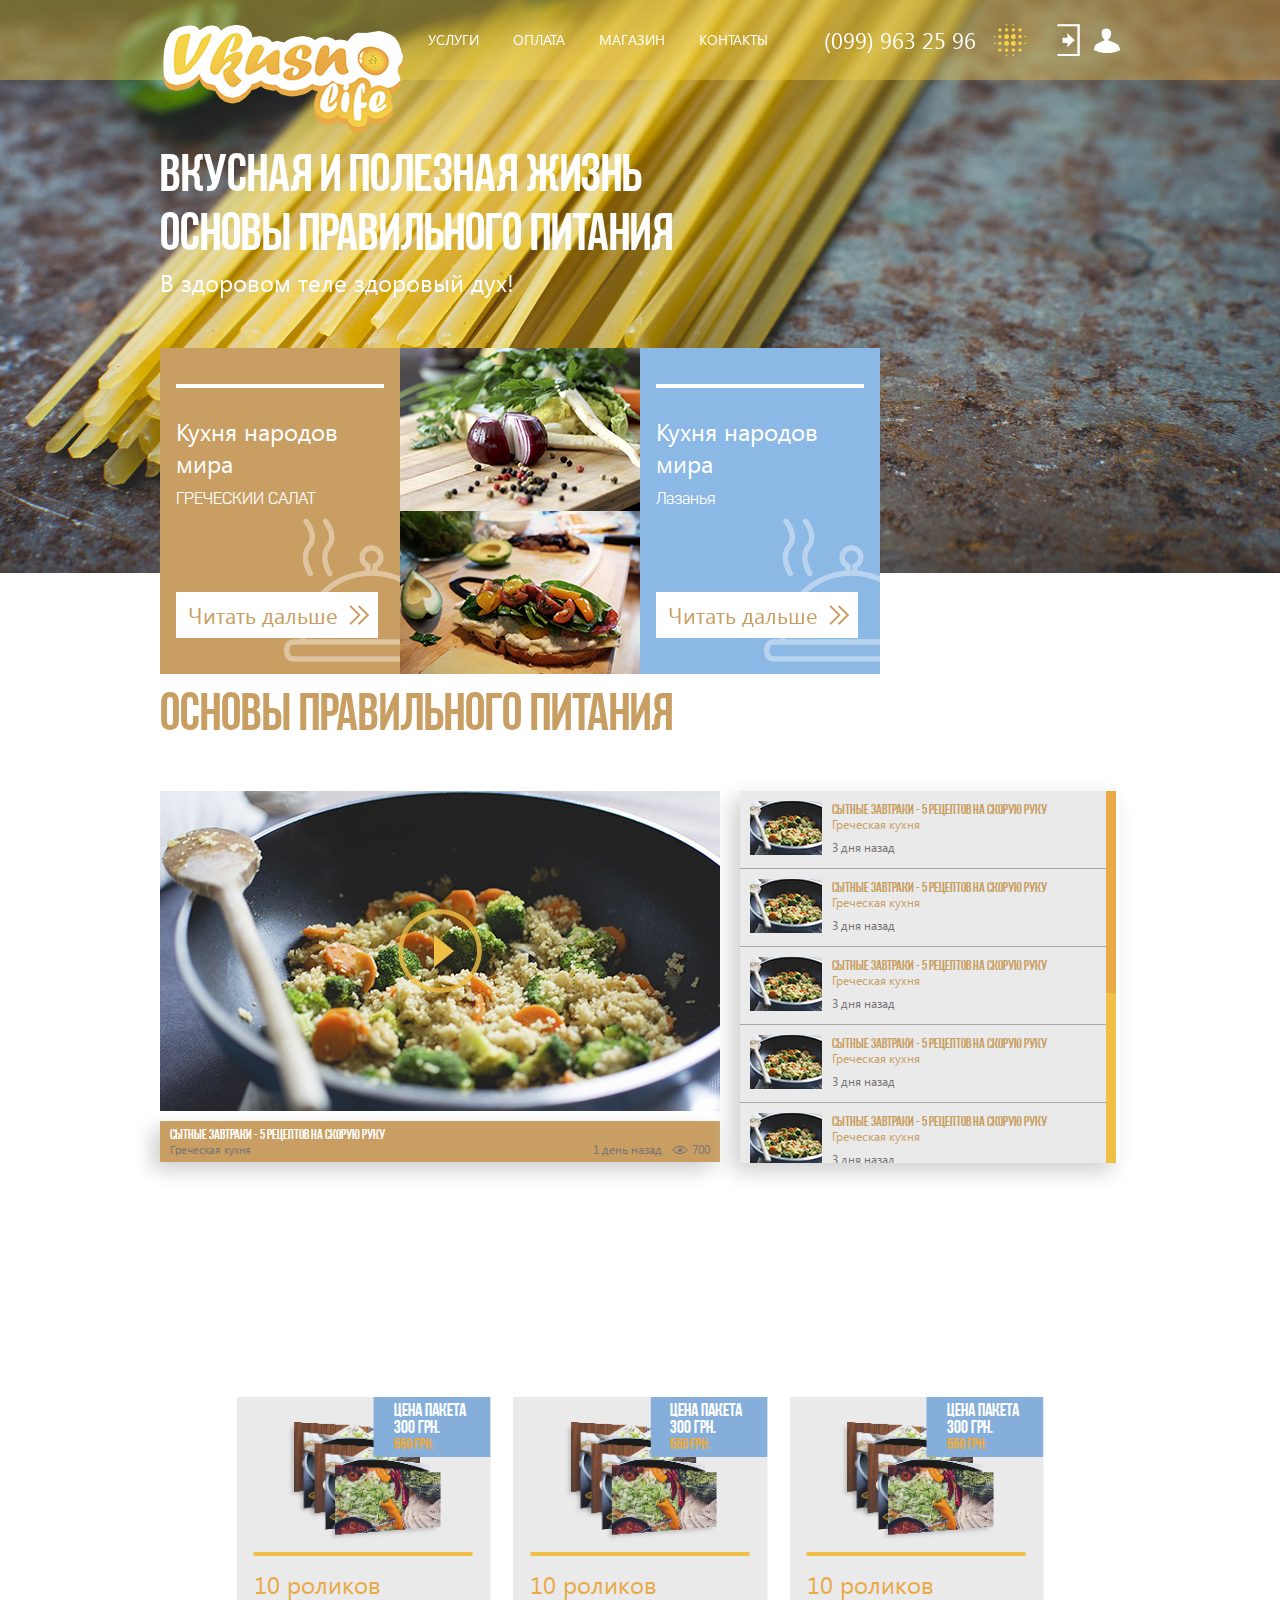
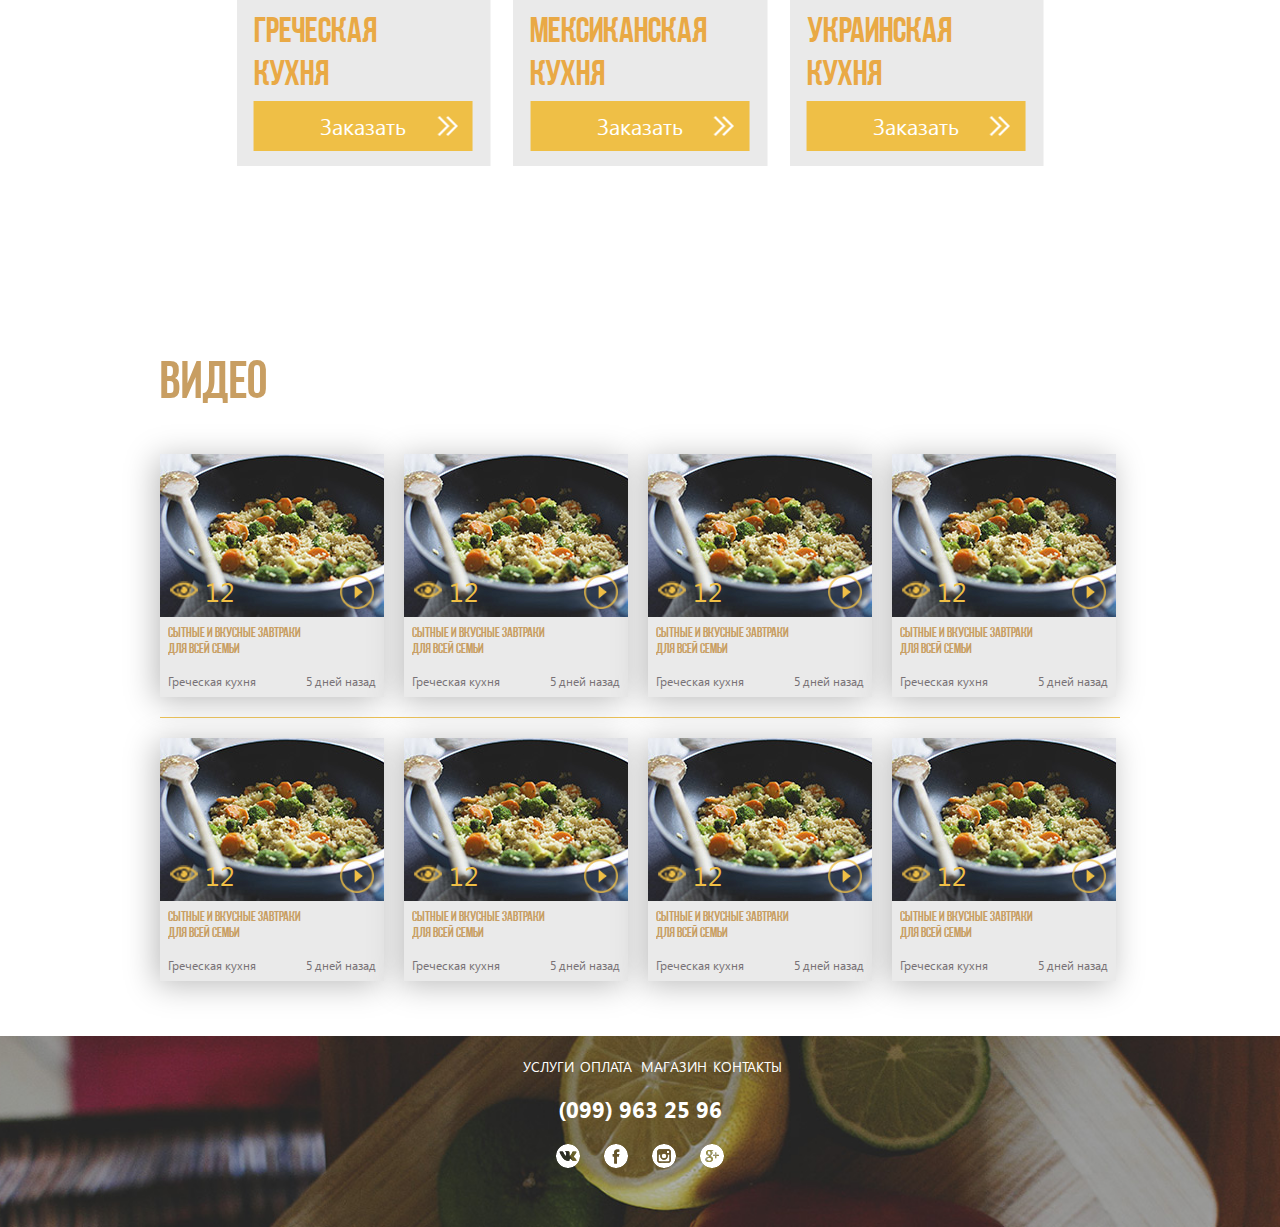
==== commit fc80b248: "to work" ====
--- a/index.html
+++ b/index.html
@@ -39,8 +39,8 @@
                 <ul class="phones">
                     <li><span>(099) 963 25 96</span></li>
                 </ul>
-                <div class="menu" onclick="showMenu()">
-                    <div id="showMenu">
+                <div class="menu drop-down">
+                    <div class="drop-menu-main-sub">
                         <div class="header-btn">
                             <ul class="phones">
                                 <li><span>(099) 963 25 96</span></li>
@@ -172,104 +172,106 @@
                                     </div>
                                 </div>
                             </div>
-                            <ul class="base-nutrition-video-list">
-                                <li class="video-list-item">
-                                    <a href="#">
-                                        <span class="video-wrap">
-                                            <img src="img/video-list-item.jpg" alt="q123">
-                                        </span>
-                                        <span class="video-dscr-wrap">
-                                            <span class="name">Сытные завтраки - 5 рецептов на скорую руку</span>
-                                            <span class="category">Греческая кухня</span>
-                                            <span class="date">3 дня назад</span>
-                                        </span>
-                                    </a>
-                                </li>
-                                <li class="video-list-item">
-                                    <a href="#">
-                                        <span class="video-wrap">
-                                            <img src="img/video-list-item.jpg" alt="q123">
-                                        </span>
-                                        <span class="video-dscr-wrap">
-                                            <span class="name">Сытные завтраки - 5 рецептов на скорую руку</span>
-                                            <span class="category">Греческая кухня</span>
-                                            <span class="date">3 дня назад</span>
-                                        </span>
-                                    </a>
-                                </li>
-                                <li class="video-list-item">
-                                    <a href="#">
-                                        <span class="video-wrap">
-                                            <img src="img/video-list-item.jpg" alt="q123">
-                                        </span>
-                                        <span class="video-dscr-wrap">
-                                            <span class="name">Сытные завтраки - 5 рецептов на скорую руку</span>
-                                            <span class="category">Греческая кухня</span>
-                                            <span class="date">3 дня назад</span>
-                                        </span>
-                                    </a>
-                                </li>
-                                <li class="video-list-item">
-                                    <a href="#">
-                                        <span class="video-wrap">
-                                            <img src="img/video-list-item.jpg" alt="q123">
-                                        </span>
-                                        <span class="video-dscr-wrap">
-                                            <span class="name">Сытные завтраки - 5 рецептов на скорую руку</span>
-                                            <span class="category">Греческая кухня</span>
-                                            <span class="date">3 дня назад</span>
-                                        </span>
-                                    </a>
-                                </li>
-                                <li class="video-list-item">
-                                    <a href="#">
-                                        <span class="video-wrap">
-                                            <img src="img/video-list-item.jpg" alt="q123">
-                                        </span>
-                                        <span class="video-dscr-wrap">
-                                            <span class="name">Сытные завтраки - 5 рецептов на скорую руку</span>
-                                            <span class="category">Греческая кухня</span>
-                                            <span class="date">3 дня назад</span>
-                                        </span>
-                                    </a>
-                                </li>
-                                <li class="video-list-item">
-                                    <a href="#">
-                                        <span class="video-wrap">
-                                            <img src="img/video-list-item.jpg" alt="q123">
-                                        </span>
-                                        <span class="video-dscr-wrap">
-                                            <span class="name">Сытные завтраки - 5 рецептов на скорую руку</span>
-                                            <span class="category">Греческая кухня</span>
-                                            <span class="date">3 дня назад</span>
-                                        </span>
-                                    </a>
-                                </li>
-                                <li class="video-list-item">
-                                    <a href="#">
-                                        <span class="video-wrap">
-                                            <img src="img/video-list-item.jpg" alt="q123">
-                                        </span>
-                                        <span class="video-dscr-wrap">
-                                            <span class="name">Сытные завтраки - 5 рецептов на скорую руку</span>
-                                            <span class="category">Греческая кухня</span>
-                                            <span class="date">3 дня назад</span>
-                                        </span>
-                                    </a>
-                                </li>
-                                <li class="video-list-item">
-                                    <a href="#">
-                                        <span class="video-wrap">
-                                            <img src="img/video-list-item.jpg" alt="q123">
-                                        </span>
-                                        <span class="video-dscr-wrap">
-                                            <span class="name">Сытные завтраки - 5 рецептов на скорую руку</span>
-                                            <span class="category">Греческая кухня</span>
-                                            <span class="date">3 дня назад</span>
-                                        </span>
-                                    </a>
-                                </li>
-                            </ul>
+                            <div class="nutrition-video-list-wrap">
+                                <ul class="base-nutrition-video-list">
+                                    <li class="video-list-item">
+                                        <a href="#">
+                                            <span class="video-wrap">
+                                                <img src="img/video-list-item.jpg" alt="q123">
+                                            </span>
+                                            <span class="video-dscr-wrap">
+                                                <span class="name">Сытные завтраки - 5 рецептов на скорую руку</span>
+                                                <span class="category">Греческая кухня</span>
+                                                <span class="date">3 дня назад</span>
+                                            </span>
+                                        </a>
+                                    </li>
+                                    <li class="video-list-item">
+                                        <a href="#">
+                                            <span class="video-wrap">
+                                                <img src="img/video-list-item.jpg" alt="q123">
+                                            </span>
+                                            <span class="video-dscr-wrap">
+                                                <span class="name">Сытные завтраки - 5 рецептов на скорую руку</span>
+                                                <span class="category">Греческая кухня</span>
+                                                <span class="date">3 дня назад</span>
+                                            </span>
+                                        </a>
+                                    </li>
+                                    <li class="video-list-item">
+                                        <a href="#">
+                                            <span class="video-wrap">
+                                                <img src="img/video-list-item.jpg" alt="q123">
+                                            </span>
+                                            <span class="video-dscr-wrap">
+                                                <span class="name">Сытные завтраки - 5 рецептов на скорую руку</span>
+                                                <span class="category">Греческая кухня</span>
+                                                <span class="date">3 дня назад</span>
+                                            </span>
+                                        </a>
+                                    </li>
+                                    <li class="video-list-item">
+                                        <a href="#">
+                                            <span class="video-wrap">
+                                                <img src="img/video-list-item.jpg" alt="q123">
+                                            </span>
+                                            <span class="video-dscr-wrap">
+                                                <span class="name">Сытные завтраки - 5 рецептов на скорую руку</span>
+                                                <span class="category">Греческая кухня</span>
+                                                <span class="date">3 дня назад</span>
+                                            </span>
+                                        </a>
+                                    </li>
+                                    <li class="video-list-item">
+                                        <a href="#">
+                                            <span class="video-wrap">
+                                                <img src="img/video-list-item.jpg" alt="q123">
+                                            </span>
+                                            <span class="video-dscr-wrap">
+                                                <span class="name">Сытные завтраки - 5 рецептов на скорую руку</span>
+                                                <span class="category">Греческая кухня</span>
+                                                <span class="date">3 дня назад</span>
+                                            </span>
+                                        </a>
+                                    </li>
+                                    <li class="video-list-item">
+                                        <a href="#">
+                                            <span class="video-wrap">
+                                                <img src="img/video-list-item.jpg" alt="q123">
+                                            </span>
+                                            <span class="video-dscr-wrap">
+                                                <span class="name">Сытные завтраки - 5 рецептов на скорую руку</span>
+                                                <span class="category">Греческая кухня</span>
+                                                <span class="date">3 дня назад</span>
+                                            </span>
+                                        </a>
+                                    </li>
+                                    <li class="video-list-item">
+                                        <a href="#">
+                                            <span class="video-wrap">
+                                                <img src="img/video-list-item.jpg" alt="q123">
+                                            </span>
+                                            <span class="video-dscr-wrap">
+                                                <span class="name">Сытные завтраки - 5 рецептов на скорую руку</span>
+                                                <span class="category">Греческая кухня</span>
+                                                <span class="date">3 дня назад</span>
+                                            </span>
+                                        </a>
+                                    </li>
+                                    <li class="video-list-item">
+                                        <a href="#">
+                                            <span class="video-wrap">
+                                                <img src="img/video-list-item.jpg" alt="q123">
+                                            </span>
+                                            <span class="video-dscr-wrap">
+                                                <span class="name">Сытные завтраки - 5 рецептов на скорую руку</span>
+                                                <span class="category">Греческая кухня</span>
+                                                <span class="date">3 дня назад</span>
+                                            </span>
+                                        </a>
+                                    </li>
+                                </ul>
+                            </div>
                         </div><!--base-nutrition-video-wrap-->
                     </div>
                 </div><!--base-nutrition-box-end-->
@@ -466,25 +468,12 @@
         });
     </script>
     <script>
-        var visible = true;
-        function showMenu() {
-            if(visible) {
-                document.getElementById('showMenu').style.display = 'block';
-                visible = false;
-            }
-            else {
-//                document.getElementById('showMenu').style.display = 'none';
-                visible = true;
-            }
-        }
-    </script>
-    <script>
         $(document).ready(function(){
             $.easing.def = "easeInOutQuad";
             $('li.button a').click(function(e){
                 var dropDown = $(this).parent().next();
-                $('.dropdown').not(dropDown).slideUp('slow');
-                dropDown.slideToggle('slow');
+                $('.dropdown').not(dropDown).slideUp();
+                dropDown.slideToggle();
                 e.preventDefault();
             })
         });
@@ -506,7 +495,31 @@
             $('.base-nutrition-video-list').jScrollPane();
             $('.base-nutrition-video-list').jScrollPane({mouseWheelSpeed: 50});
             $('.base-nutrition-video-list').jScrollPane({autoReinitialise: true});
-            $('.base-nutrition-video-list').jScrollPane({autoReinitialise: true, autoReinitialiseDelay: 5000});
+        });
+    </script>
+    <script type="text/javascript">
+        $(document).ready(function () {
+            function hideallDropdowns() {
+                $(".dropped .drop-menu-main-sub").hide();
+                $(".dropped").removeClass('dropped');
+                $(".dropped .drop-menu-main-sub .title").unbind("click");
+            }
+            function showDropdown(el) {
+                var el_li = $(el).parent().addClass('dropped');
+                el_li
+                    .find('.title')
+                    .click(function () {
+                    hideallDropdowns();
+                })
+                    .html($(el).html());
+                el_li.find('.drop-menu-main-sub').show();
+            }
+            $(".drop-down").click(function(){
+                showDropdown(this);
+            });
+            $(document).mouseup(function () {
+                hideallDropdowns();
+            });
         });
     </script>
 </body>
--- a/css/main.css
+++ b/css/main.css
@@ -309,7 +309,7 @@
     cursor: pointer;
     background: url(../img/menu-bg.png) 0 0 no-repeat;
 }
-.header .menu #showMenu {
+.header .menu .drop-menu-main-sub {
     z-index: 9999;
     display: none;
     width: 455px;
@@ -319,16 +319,16 @@
     left: -200px;
     cursor: default;
 }
-.header .menu #showMenu .header-btn {
+.header .menu .header-btn {
     text-align: center;
     height: 80px;
     position: relative;
 }
-.header .menu #showMenu .header-btn .phones {
+.header .menu .header-btn .phones {
     padding: 0 0 0 29px;
     color: #e9a945;
 }
-.header .menu #showMenu .menu {
+.header .menu .menu {
     float: left;
 }
 .header .recipes-menu {
@@ -576,11 +576,17 @@
     padding-left: 20px;
     background: url(../img/views.png) left center no-repeat;
 }
-ul.base-nutrition-video-list {
+.nutrition-video-list-wrap {
     float: right;
     width: 39.58%;
-    outline: 1px solid red;
-    height: 100%;
+}
+.nutrition-video-list-wrap:after {
+    content: '';
+    display: block;
+    clear: both;
+}
+ul.base-nutrition-video-list {
+    height: 372px;
 /*    overflow-y: auto;*/
     overflow-y: scroll;
 }
@@ -710,7 +716,7 @@
     -o-transition: box-shadow .1s linear;
 }
 .package a.btn:hover {
-    box-shadow: 0 3px 5px 1px #888;
+    box-shadow: 0 0 7px 1px #EFBF46;
 }
 .owl-prev {
 position: absolute;
@@ -1057,3 +1063,176 @@
 .video-box ul.base-nutrition-video-list li.video-list-item {
     background: inherit;
 }
+
+/*--breadcrumb--*/
+.breadcrumb {
+    margin-top: -60px;
+    font-size: 88%;
+    font: 88% "SegoeUIRegular";
+    text-transform: none;
+    color: #fff;
+}
+.breadcrumb ul {
+    float: right;
+}
+.breadcrumb:after {
+    content: '';
+    display: block;
+    clear: both;
+}
+.breadcrumb ul li {
+    display: inline-block;
+    margin: 1px;
+}
+.breadcrumb ul li a {
+    display: inline-block;
+    padding: 2px;
+    color: #fff;
+    text-transform: none;
+}
+.breadcrumb ul li a:hover {
+    text-decoration: underline;
+}
+.breadcrumb ul li + li:before {
+    content: '\005c';
+    margin: 0 5px 0 0;
+}
+
+/*--package--*/
+.package-box {
+    padding: 30px 0;
+    background: #fff;
+}
+.package-box:after {
+    content: '';
+    display: block;
+    clear: both;
+}
+.ingredients-wrap {
+    box-shadow: -8px 8px 20px #cfcfcf;
+    margin-top: 28px;
+}
+.ingredients-item {
+    background: #eaeaea;
+    padding: 6px 12px 4px 8px;
+    color: #c89e62;
+    font: 75% "SegoeUIRegular";
+}
+.ingredients-item + .ingredients-item {
+    border-top: 1px solid #bdbdbd;
+}
+.ingredients-item .img-wrap {
+    float: left;
+    width: 39px;
+    height: 29px;
+    margin-right: 11px;
+    overflow: hidden;
+}
+.ingredients-item .img-wrap img {
+    width: 100%;
+}
+.ingredients-item .ingredients-dscr {
+    margin-right: 110px;
+    margin-left: 50px;
+}
+.ingredients-item .caption {
+    text-transform: uppercase;
+    font: 116.6% "AABebasNeue";
+    font: 14px "AABebasNeue";
+    margin-bottom: -2px;
+    height: 16px;
+    overflow: hidden;
+}
+.ingredients-item a.more {
+    float: right;
+    margin-top: 2px;
+    padding: 4px 15px 5px;
+    background: #e9a945;
+    text-transform: uppercase;
+    color: #fff;
+}
+.ingredients-item a.more:hover {
+    background: #e9981b;
+}
+.ingredients-item ul {
+/*    display: none;*/
+    background: #eaeaea;
+    margin: 4px -12px -4px -8px;
+    color: #787276;
+    padding: 7px 8px 12px 60px !important;
+}
+.ingredients-item ul li:first-child {
+    line-height: 1.5;
+}
+.ingredients-item ul li:nth-child(2) {
+    line-height: 2;
+}
+.ingredients-item.active {
+    background: #8cb8e5;
+    color: #fff;
+}
+.ingredients-item.active a.more {
+    color: #8cb8e5;
+    background: #fff;
+}
+
+/*--slider-mini-wrap--*/
+.slider-mini-wrap {
+    margin: 25px 0;
+}
+.slider-mini-wrap .caption {
+    color: #c89e62;
+    font: 36px "AABebasNeue";
+    padding: 7px 0 20px;
+}
+.slider-mini {
+    padding: 0 60px;
+    padding: 0 14%;
+    box-sizing: border-box;
+}
+.slider-mini .package {
+    width: 253px;
+    margin: 5px 20px 20px;
+    box-shadow: -8px 8px 20px #cfcfcf;
+}
+.slider-mini .owl-prev {
+background: url(../img/slider-mini-arrow.png) left center no-repeat;
+width: 14%;
+}
+.slider-mini .owl-next {
+background: url(../img/slider-mini-arrow.png) right center no-repeat;
+width: 14%;
+}
+
+/*--packages-page--*/
+.packages-box {
+    padding-top: 45px;
+    background: #fff;
+}
+.packages-wrap {
+/*    padding: 0 68px;*/
+    padding: 0 7.1%;
+}
+.packages-wrap:after {
+    content: '';
+    display: block;
+    clear: both;
+}
+.packages-wrap .package {
+    float: left;
+/*    width: 254px;*/
+    width: 30.86%;
+/*    padding: 21px;*/
+    padding: 2.55%;
+/*    margin: 0 10px 45px;*/
+    margin: 0 1.2% 45px;
+    box-shadow: -8px 8px 20px #cfcfcf;
+    transition: box-shadow .1s linear;
+    -webkit-transition: box-shadow .1s linear;
+    -moz-transition: box-shadow .1s linear;
+    -ms-transition: box-shadow .1s linear;
+    -o-transition: box-shadow .1s linear;
+}
+.packages-wrap .package:hover {
+    box-shadow: -8px 8px 20px #a1a1a1;
+}
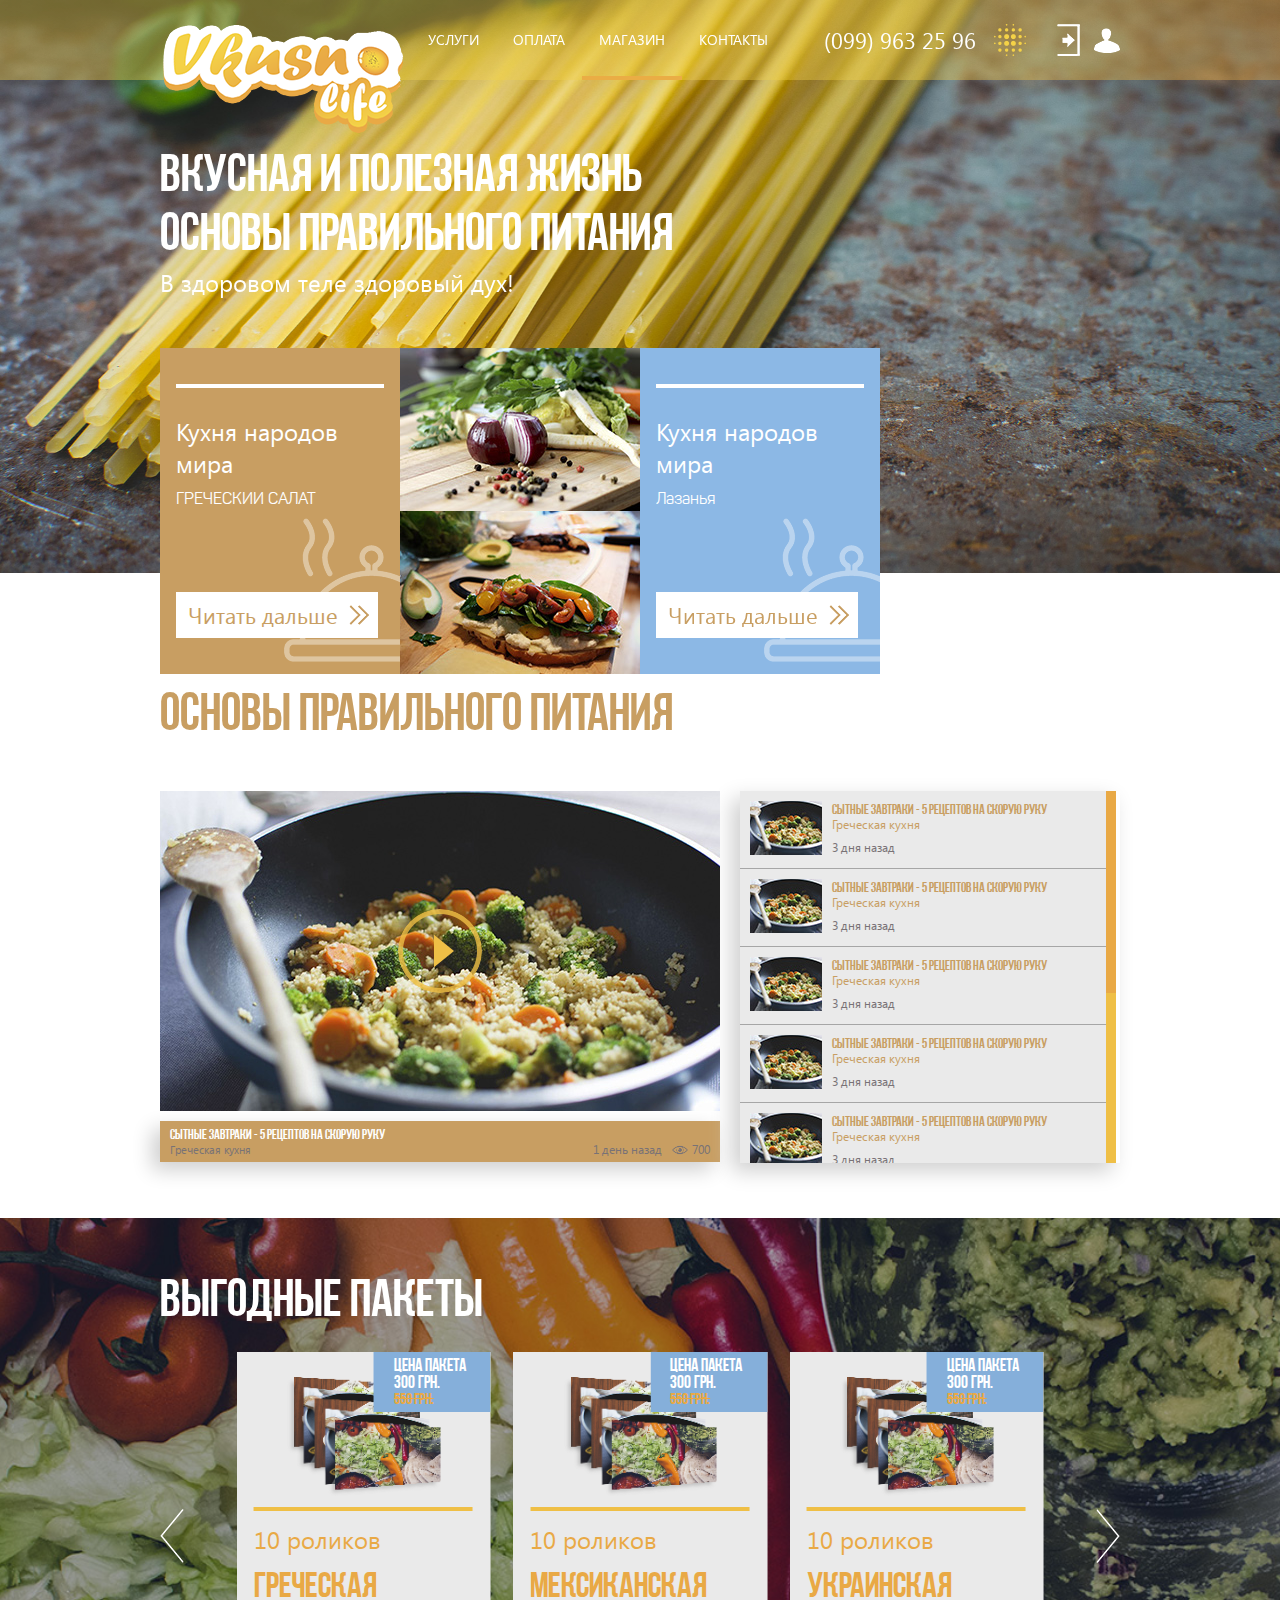
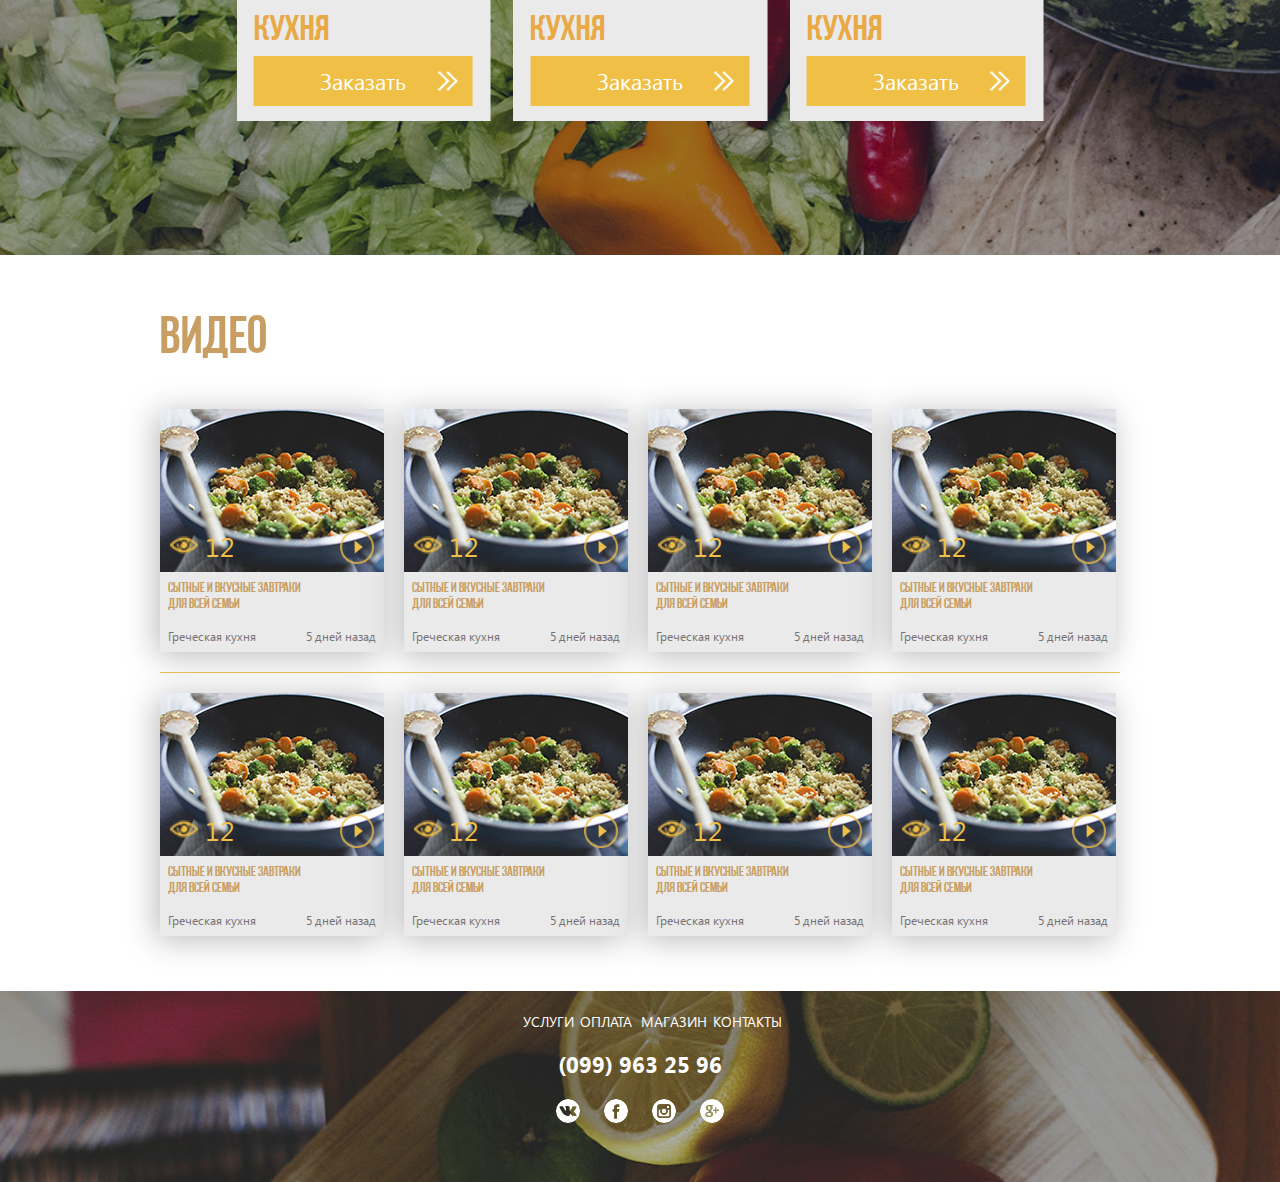
==== commit 134eae04: "just save" ====
--- a/index.html
+++ b/index.html
@@ -275,7 +275,7 @@
                         </div><!--base-nutrition-video-wrap-->
                     </div>
                 </div><!--base-nutrition-box-end-->
-                <div class="packages-box">
+                <div class="packages-main-box">
                     <div class="container">
                         <h2>выгодные пакеты</h2>
                         <div class="slider2">
--- a/css/main.css
+++ b/css/main.css
@@ -6,7 +6,7 @@
 blockquote, q {quotes: none;}
 blockquote:before, blockquote:after, q:before, q:after {content: '';content: none;}
 table {border-collapse: collapse;border-spacing: 0;}
-h1, h2, h3, h4, h5 {text-align: left; font-weight: bold; margin: 10px 0;}
+h1, h2, h3, h4, h5 {text-align: left; font-weight: bold; margin: 10px 0; color: #c89e62;}
 html {height: 100%;}
 a {text-decoration: none; color: #000;}
 textarea {resize: none;}
@@ -19,6 +19,47 @@
     -ms-transition: background .1s linear, color .1s linear;
     -o-transition: background .1s linear, color .1s linear;
 }
+/*--modal-feedback--*/
+.feedback-mask {
+    position:absolute;
+    left:0;
+    top:0;
+    z-index:9000;
+    background-color:#000;
+    display:none;
+}
+.feedback-box .window {
+    position:absolute;
+    left:0;
+    top:0px;
+    -top: 40px;
+    width: 90%;
+    max-width:571px;
+    display:none;
+    z-index:9999;
+    overflow: hidden;
+    background: transparent;
+}
+.feedback-box .feedback-boxes #dialog {
+    background-color: transparent;
+}
+.btn-blue {
+    display: inline-block;
+    margin: 10px auto;
+    padding: 9px 16px 8px;
+    border: 0;
+    text-transform: uppercase;
+    color: #fff;
+    background: #8CB8E5;
+    font: 100% "MyriadPro";
+}
+.btn-blue:hover {
+    background: #63a3e5;
+}
+.btn-blue:active {
+    box-shadow: inset 0 0 10px #ccc;
+}
+
 .main-h1 {
     text-align: left;
     margin-top: -80px;
@@ -209,7 +250,6 @@
 }
 h2 {
     width: 55%;
-    color: #c89e62;
     font: 331.25% "AABebasNeue";
     text-align: left;
     margin: 0;
@@ -283,6 +323,7 @@
     -ms-transition: border .1s linear;
     -o-transition: border .1s linear;
 }
+.nav li.active a,
 .nav li a:hover {
     border-bottom: 4px solid #EAAD45;
 }
@@ -640,13 +681,13 @@
     bottom: 0;
     left: 82px;
 }
-/*--packages-box--*/
-.packages-box {
+/*--packages-main-box--*/
+.packages-main-box {
     background: url(../img/packages-bg.jpg) center center no-repeat;
     background-size: cover;
     padding-bottom: 34px;
 }
-.packages-box h2 {
+.packages-main-box h2 {
     color: #fff;
 }
 .package {
@@ -660,7 +701,7 @@
     padding: 25px 6.4% 15px;
     color: #e9a945;
 }
-.packages-box .slider2 {
+.packages-main-box .slider2 {
 /*    padding: 0 65px;*/
     padding: 0 6.8%;
     box-sizing: border-box;
@@ -698,8 +739,13 @@
     margin-bottom: 8px;
 }
 .package .category {
+    display: table-cell;
+    width: 100%;
+    vertical-align: middle;
     font: 225% "AABebasNeue";
     line-height: 1.2;
+    height: 86px;
+    overflow: hidden;
 }
 .package a.btn {
     display: block;
@@ -972,8 +1018,8 @@
     display: block;
     clear: both;
 }
-.video-box .comments img {
-
+.video-box .comments .btn-blue {
+    float: right;
 }
 .video-box .comments form {
     margin-left: 66px;
@@ -991,22 +1037,10 @@
     padding: 5px 1.5%;
     border: 1px solid #C89E62;
     height: 70px;
-}
-.video-box .comments button {
-    float: right;
-    margin: 10px 0;
-    padding: 10px 16px 6px;
-    border: 0;
-    text-transform: uppercase;
-    color: #fff;
-    background: #8CB8E5;
-    font: 100% "MyriadPro";
-}
-.video-box .comments button:hover {
-    background: #63a3e5;
-}
-.video-box .comments button:active {
-    box-shadow: inset 0 0 10px #ccc;
+    transition: box-shadow .1s linear;
+}
+.video-box .comments textarea:focus {
+    box-shadow: 0 0 0 2px #fff, 0 0 0 4px #C89E62;
 }
 .video-box .comments img {
 /*    float: none;*/
@@ -1058,6 +1092,7 @@
 .video-box ul.base-nutrition-video-list {
     overflow-y: auto;
     box-shadow: none;
+    height: auto;
     border-bottom: 1px solid #A6A6A6;
 }
 .video-box ul.base-nutrition-video-list li.video-list-item {
@@ -1236,3 +1271,264 @@
 .packages-wrap .package:hover {
     box-shadow: -8px 8px 20px #a1a1a1;
 }
+
+/*--shop-page--*/
+.shop-box {
+    padding: 35px 0 70px;
+    background: #fff;
+}
+.shop-search {
+/*    padding-bottom: 25px;*/
+}
+.shop-search form:after,
+.shop-search:after {
+    content: '';
+    display: block;
+    clear: both;
+}
+.shop-search ul.shop-select {
+    float: left;
+    width: 250px;
+    height: 46px;
+    background: #efbf46 url(../img/arrow2-down.png) 94% center no-repeat;
+}
+.shop-search ul.shop-select > li {
+
+}
+.shop-search ul.shop-select > li {
+    position: relative;
+}
+.shop-search ul.shop-select > li:hover ul {
+    display: block;
+}
+.shop-search ul.shop-select > li > a {
+    color: #fff !important;
+    padding: 6px 20px 0 15px !important;
+    height: 46px;
+}
+.shop-search ul.shop-select li a {
+    display: block;
+    padding: 12px 15px;
+    box-sizing: border-box;
+    font: 22px "SegoeUIRegular";
+    color: #8e898c;
+    transition: all 0s linear;
+}
+.shop-search ul.shop-select li ul a:hover {
+    background: #8e898c;
+    color: #fff;
+}
+.shop-search ul.shop-select li ul {
+    display: none;
+    width: 100%;
+    background: #eaeaea;
+    position: absolute;
+    z-index: 999;
+}
+.shop-search ul.shop-select li ul li + li {
+    border-top: 1px solid #8e898c;
+}
+
+
+
+.shop-search form {
+    padding-left: 270px;
+}
+.shop-search form input {
+    float: left;
+    width: 100%;
+    height: 46px;
+    line-height: 46px;
+    box-sizing: border-box;
+    padding: 0 60px 0 23px;
+    border: 2px solid #efbf46;
+/*    font: 14px "SegoeUIRegular";*/
+    font: 88% "SegoeUIRegular";
+    color: #8e898c;
+    transition: box-shadow .1s linear;
+}
+.shop-search form input:focus {
+    box-shadow: 0 0 0 2px #fff, 0 0 0 4px #efbf46;
+}
+.shop-search form .btn {
+    float: left;
+    width: 46px;
+    height: 46px;
+    margin-left: -46px;
+    border: none;
+    position: relative;
+    z-index: 1;
+    background: #efbf46 url(../img/search-btn.png) center center no-repeat;
+}
+.shop-search form .btn:active {
+    box-shadow: inset 0 0 10px 5px #efab00;
+}
+.shop-item-block {
+/*    padding-bottom: 25px;*/
+}
+.shop-item-block h3 {
+    padding: 25px 0;
+    text-transform: uppercase;
+    font: 53px "AABebasNeue";
+}
+.shop-item-block .download-more-btn {
+    height: 36px;
+    background: #f4ece0 url(../img/more-btn.png) center center no-repeat;
+    cursor: pointer;
+    transition: background .1s linear;
+    -webkit-transition: background .1s linear;
+    -moz-transition: background .1s linear;
+    -ms-transition: background .1s linear;
+    -o-transition: background .1s linear;
+}
+.shop-item-block .download-more-btn:hover {
+    background: #f4dfbf url(../img/more-btn.png) center center no-repeat;
+}
+/*--registration-page--*/
+.registration-box {
+    padding: 35px 0 55px;
+    background: #fff;
+}
+form.reg {
+/*    width: 571px;*/
+    width: 59.5%;
+    margin: 0 auto;
+    box-sizing: border-box;
+    background: #eaeaea;
+/*    padding: 40px 30px 23px;*/
+    padding: 40px 3.1% 23px;
+    box-shadow: -8px 8px 20px #cfcfcf;
+    text-align: center;
+}
+form.reg label {
+    display: block;
+/*    padding-left: 90px;*/
+    padding-left: 15.7%;
+    margin: 0 0 20px -5.7%;
+    background: url(../img/registry-wrap.png) 6% 10px no-repeat;
+    text-align: left;
+}
+form.reg label.user {background-position: 6% 10px;}
+form.reg label.mail {background-position: 6% -57px;}
+form.reg label.tel {background-position: 6% -129px;}
+form.reg label.login {background-position: 6% -200px;}
+form.reg label.pass {background-position: 6% -268px;}
+form.reg input:not([type="checkbox"]),
+form.reg input {
+    height: 42px;
+    line-height: 42px;
+    width: 94%;
+    padding: 0 3%;
+    border: 1px solid #c89e62;
+    transition: box-shadow .1s linear;
+}
+form.reg input:focus {
+    box-shadow: 0 0 0 2px #eaeaea, 0 0 0 4px #C89E62;
+}
+form.reg .btn-blue {
+/*    font: 22px "SegoeUIRegular";*/
+    font: 137.5% "SegoeUIRegular";
+    text-transform: none;
+    padding: 8px 15px;
+    margin: 20px auto;
+}
+.feedback-box form.reg {
+    width: 100%;
+    box-shadow: none;
+    padding: 40px 5.25% 23px;
+}
+.feedback-box form.reg .btn-blue {
+    padding: 8px 33px;
+}
+.feedback-box .forgot-pass {
+    float: right;
+    color: #8cb8e5;
+    font: 88% "SegoeUIRegular";
+    text-decoration: underline !important;
+}
+.feedback-box h4 {
+    font: 53px "AABebasNeue";
+    margin: 0 0 30px 0;
+}
+.feedback-box input[type=checkbox] {
+    display: none;
+}
+.feedback-box form.reg:after {
+    content: '';
+    display: block;
+    clear: both;
+}
+.feedback-box form.reg label.new-check {
+    float: left;
+    width: 50%;
+    background: none;
+    padding: 0 0 0 6%;
+    color: #a3a3a3;
+    font: 88% "SegoeUIRegular";
+}
+.feedback-box label.new-check:before {
+    content: '';
+    margin: 0 15px 0 0;
+    position: relative;
+    display: inline-block;
+    background: inherit;
+    top: 2px;
+    z-index: 99;
+    width: 14px;
+    height: 14px;
+    border: 1px solid #c89e62;
+    border-radius: 5px;
+}
+.feedback-box input[type=checkbox]:checked + label.new-check:before {
+    content: '';
+    position: relative;
+    top: 2px;
+    z-index: 100;
+    width: 14px;
+    height: 14px;
+    border: 1px solid #c89e62;
+    border-radius: 5px;
+    background-color: #fff;
+    background-image: url(../img/registry-wrap.png);
+    background-repeat: no-repeat;
+    background-position: 2px -346px;
+}
+/*--payment-page--*/
+.payment-box {
+    padding: 36px 0 70px;
+    background: #fff;
+}
+.payment-block {
+/*    width: 571px;*/
+    width: 59.5%;
+    margin: auto;
+    padding: 10px 15px 30px;
+    background: #eaeaea;
+    box-sizing: border-box;
+    box-shadow: -8px 8px 20px #cfcfcf;
+}
+.payment-block h1 {
+    color: #c89e62;
+    font: 331.25% "AABebasNeue";
+    margin-bottom: 20px;
+}
+.payment-block table {
+    width: 100%;
+    color: #a3a3a3;
+    font: 88% "SegoeUIRegular";
+}
+.payment-block table tr td:first-child {
+    text-align: center;
+    width: 115px;
+}
+.payment-block table tr td:last-child {
+    padding-left: 20px;
+}
+.payment-block table td {
+    padding: 6px 0;
+    vertical-align: middle;
+}
+.payment-block table td img {
+    max-width: 100px;
+}
+/*--*/
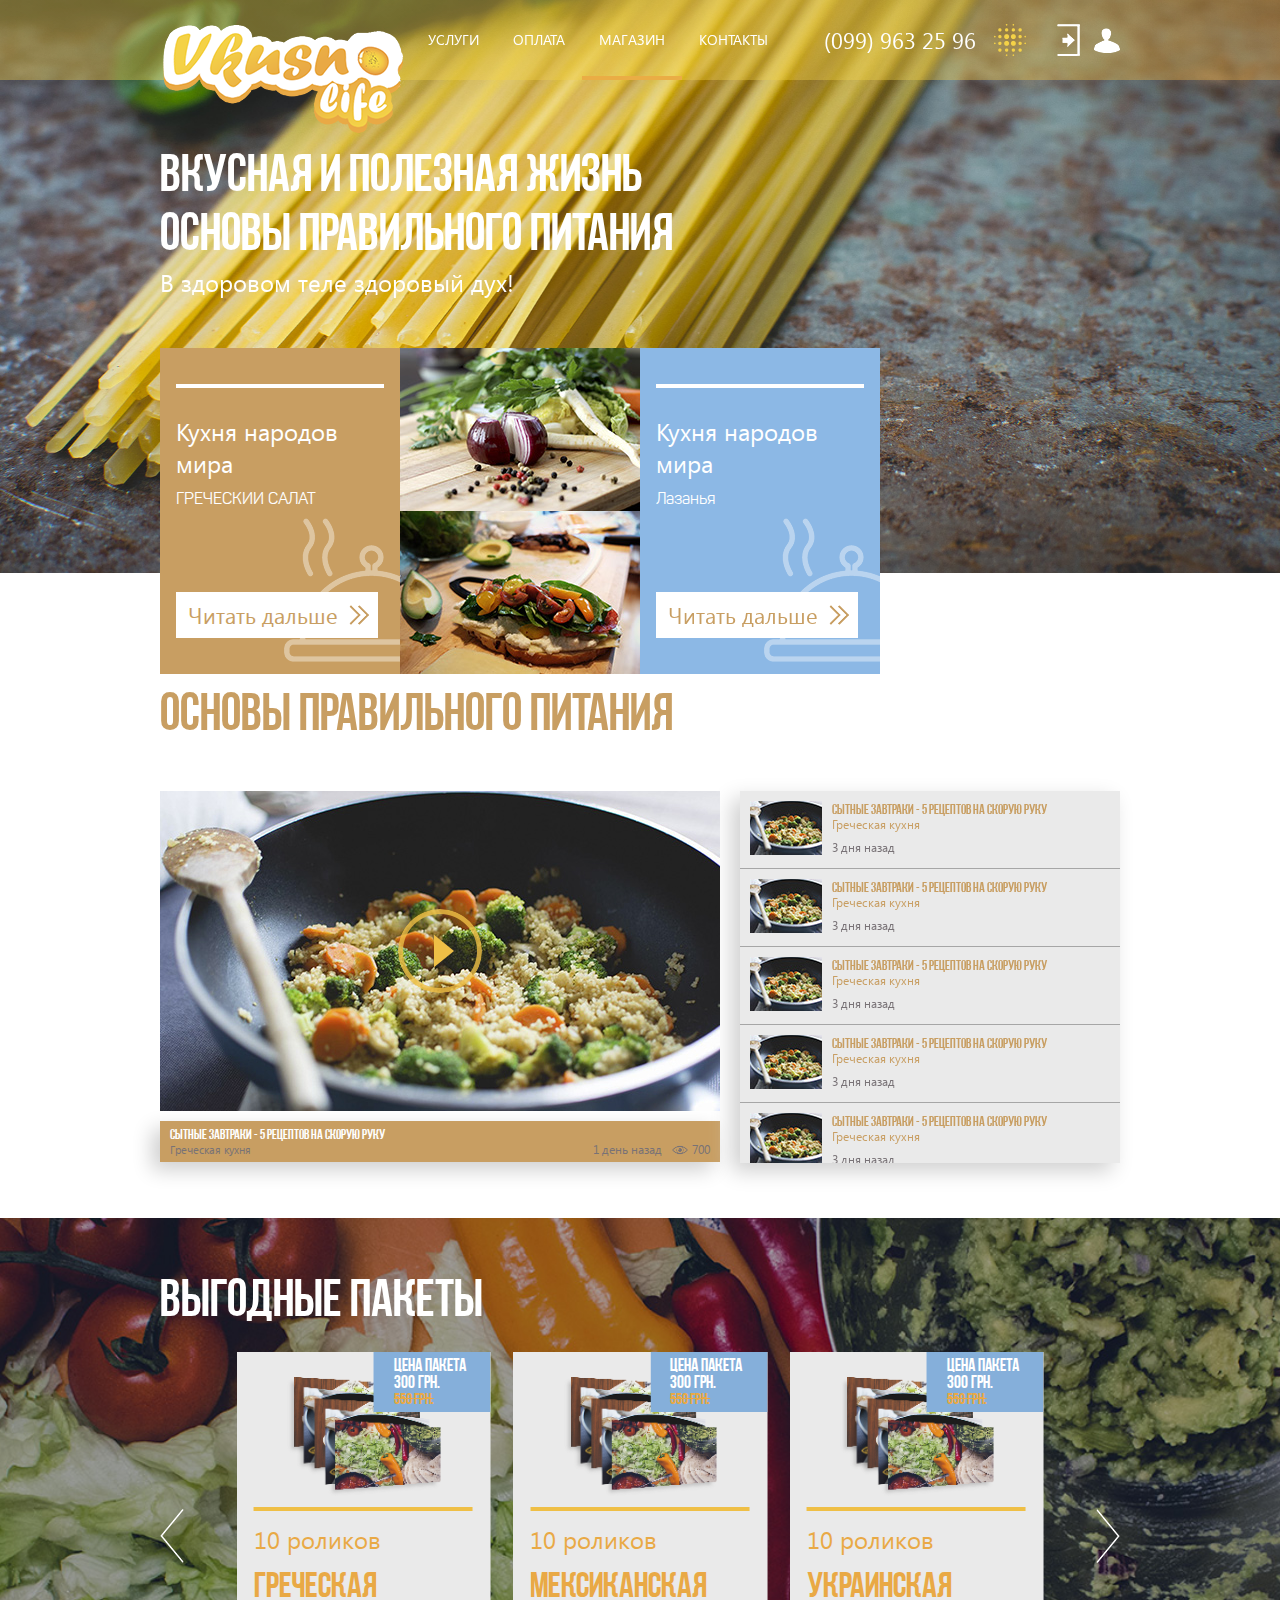
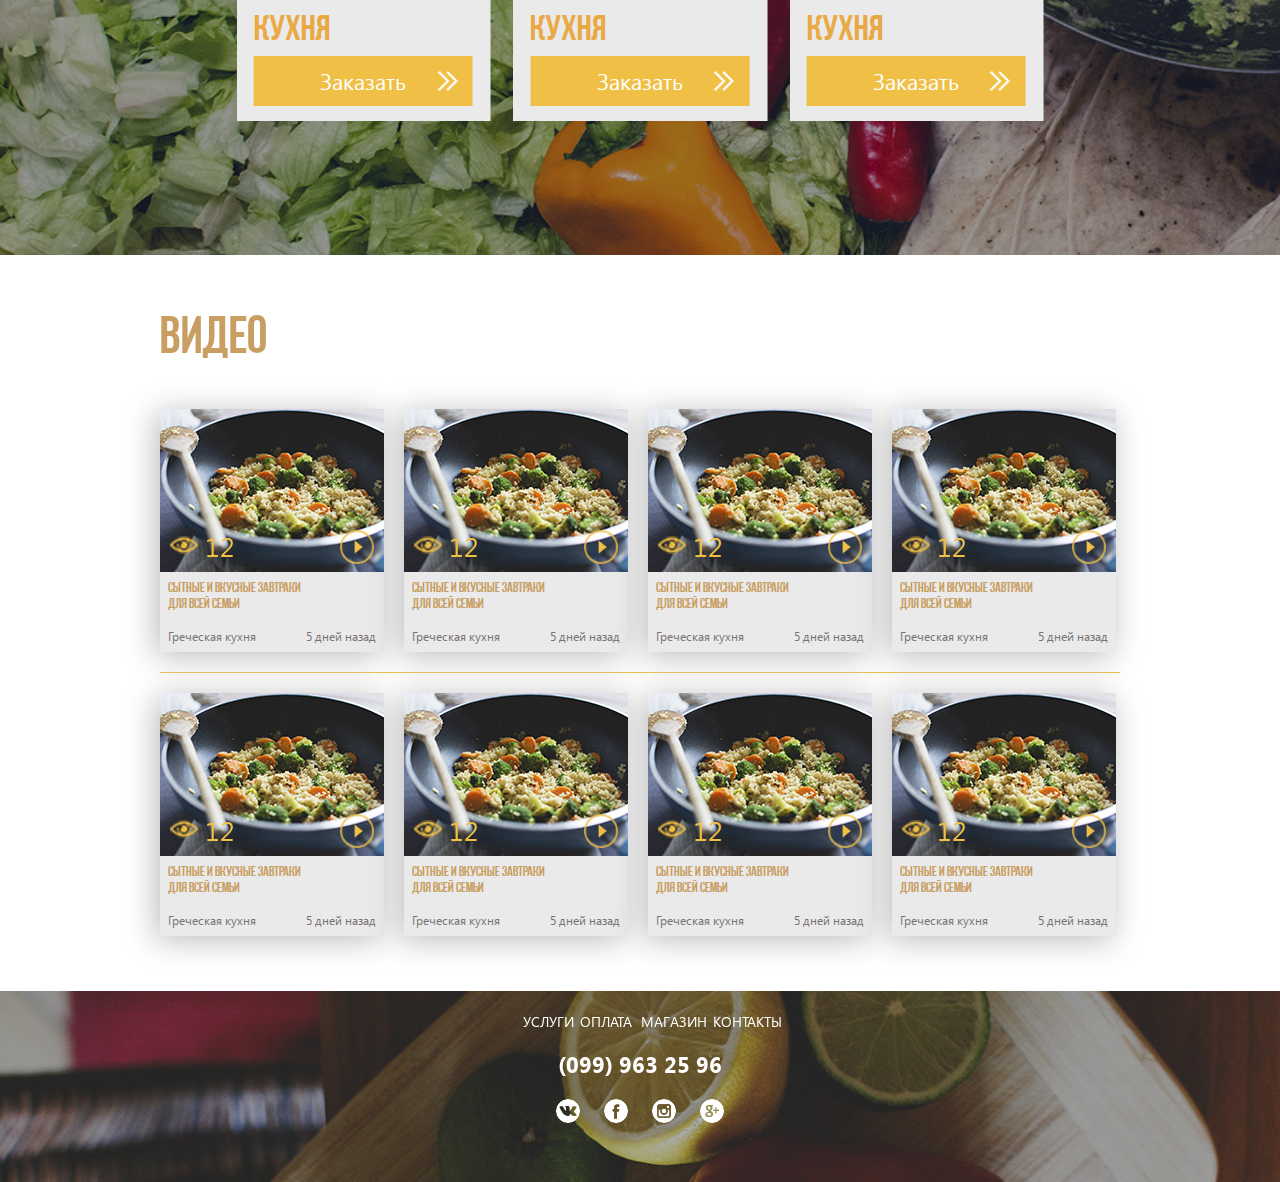
==== commit e174e078: "send Andrew" ====
--- a/index.html
+++ b/index.html
@@ -13,8 +13,6 @@
     <script src="js/start.js"></script>
     <script src="js/jquery.bgdsize.js"></script>
     <script src="js/owl.carousel.min.js"></script>
-    <script src="js/jquery.jscrollpane.min.js"></script>
-    <script src="js/jquery.mousewheel.js"></script>
 
     <!--[if (lt IE 11)]>
         <style></style><![endif]-->
@@ -142,7 +140,7 @@
                                             <img src="img/slider-bottom2.jpg" alt="q123">
                                         </div>
                                     </div>
-                                    <div class="dish-popular-item dish-blue">
+                                    <div class="dish-popular-item">
                                         <div class="dish-popular-inner">
                                             <p class="caption">Кухня народов мира</p>
                                             <p class="dish">Лазанья</p>
@@ -490,13 +488,6 @@
             });
         });
     </script>
-    <script>
-        $(document).ready(function() {
-            $('.base-nutrition-video-list').jScrollPane();
-            $('.base-nutrition-video-list').jScrollPane({mouseWheelSpeed: 50});
-            $('.base-nutrition-video-list').jScrollPane({autoReinitialise: true});
-        });
-    </script>
     <script type="text/javascript">
         $(document).ready(function () {
             function hideallDropdowns() {
--- a/css/main.css
+++ b/css/main.css
@@ -9,7 +9,7 @@
 h1, h2, h3, h4, h5 {text-align: left; font-weight: bold; margin: 10px 0; color: #c89e62;}
 html {height: 100%;}
 a {text-decoration: none; color: #000;}
-textarea {resize: none;}
+textarea {resize: none; overflow: auto;}
 hr {margin: 0;}
 * {outline: none;}
 a, button {
@@ -146,83 +146,6 @@
     font-style: normal;
     font-weight: normal;
 }
-/*--scroll--*/
-/*CSS Styles that are needed by jScrollPane for it to operate correctly.*/
-.jspContainer {
-	overflow: hidden;
-	position: relative;
-}
-.jspPane {
-	position: absolute;
-}
-.jspVerticalBar {
-	position: absolute;
-	top: 0;
-	right: 4px;
-	width: 10px;
-	height: 100%;
-	background: red;
-}
-.jspHorizontalBar {
-	position: absolute;
-	bottom: 0;
-	left: 0;
-	width: 100%;
-	height: 16px;
-	background: red;
-}
-.jspCap {
-	display: none;
-}
-.jspHorizontalBar .jspCap {
-	float: left;
-}
-.jspTrack {
-	background: #EFBF46;
-	position: relative;
-}
-.jspDrag {
-	background: #E9A945;
-	position: relative;
-	top: 0;
-	left: 0;
-	cursor: pointer;
-}
-.jspHorizontalBar .jspTrack,
-.jspHorizontalBar .jspDrag {
-	float: left;
-	height: 100%;
-}
-.jspArrow {
-	background: #EFBF46;
-	text-indent: -20000px;
-	display: block;
-	cursor: pointer;
-	padding: 0;
-	margin: 0;
-}
-.jspArrow.jspDisabled {
-	cursor: default;
-	background: #80808d;
-}
-.jspVerticalBar .jspArrow {height: 16px;}
-.jspHorizontalBar .jspArrow {
-	width: 10px;
-	float: left;
-	height: 100%;
-}
-.jspVerticalBar .jspArrow:focus {
-	outline: none;
-}
-.jspCorner {
-	background: #eeeef4;
-	float: left;
-	height: 100%;
-}
-* html .jspCorner {
-	margin: 0 -3px 0 0;
-}
-/*--scroll-end--*/
 /*--table-frame--*/
 .table {
     display: table;
@@ -259,7 +182,7 @@
 body {
     height: 100%;
     width: 100%;
-    background: #ccc;
+    background: #fff;
     font: 100% Panton, Arial, sans-serif;
     color: #666;
     line-height: 1;
@@ -491,7 +414,6 @@
 /*    z-index: 100;*/
 }
 .dish-popular .dish-popular-item {
-/*    outline: 1px solid red;*/
     width: 25%;
     height: 326px;
     float: left;
@@ -500,10 +422,12 @@
     margin: 0;
     color: #fff;
 }
+.dish-popular .dish-popular-item:last-child {
+    background: #8CB8E5 !important;
+}
 .dish-popular-inner {
     padding: 36px 16px;
     background: url(../img/pan.png) right 93% no-repeat;
-/*    outline: 1px solid red;*/
 }
 .dish-popular-inner a {
     display: inline-block;
@@ -515,10 +439,13 @@
     transition: box-shadow .1s linear;
 }
 .dish-popular-inner a:hover {
-    box-shadow: 0 0 20px #555;
+    box-shadow: 0 0 0 2px #C89E62, 0 0 0 4px #fff;
+}
+.dish-popular .dish-popular-item:last-child a:hover {
+    box-shadow: 0 0 0 2px #8CB8E5, 0 0 0 4px #fff;
 }
 .dish-popular-inner a:active {
-    box-shadow: 0 0 20px #555, inset 0 0 30px #aaa;
+    box-shadow: 0 0 0 2px #fff, 0 0 0 4px #fff, 0 0 5px 5px #fff;
 }
 .dish-popular .dish-popular-item .img-wrap {
     height: 163px;
@@ -532,12 +459,9 @@
     height: 100px;
     overflow: hidden;
 }
-.dish-popular .dish-blue {
-    background: #8CB8E5 !important;
-}
 /*--base-nutrition-box--*/
 .base-nutrition-box {
-    background: #fff;
+/*    background: #fff;*/
     padding-bottom: 55px;
     margin-top: -80px;
 }
@@ -559,9 +483,6 @@
     height: 320px;
     overflow: hidden;
     margin-bottom: 10px;
-}
-.base-nutrition-video-dscr {
-    background: #C89E62;
 }
 .base-nutrition-video-main .play-btn {
     position: absolute;
@@ -579,7 +500,7 @@
     -o-transition: transform .1s linear;
 }
 .base-nutrition-video-main .play-btn:hover {
-    transform: scale(1.2);
+    transform: scale(1.1);
 }
 .base-nutrition-video-dscr {
     background: #C89E62;
@@ -674,6 +595,7 @@
 }
 li.video-list-item .video-dscr-wrap .name {
     font: 116.67% "AABebasNeue";
+    text-transform: uppercase;
 }
 li.video-list-item .video-dscr-wrap .date {
     color: #787276;
@@ -746,6 +668,7 @@
     line-height: 1.2;
     height: 86px;
     overflow: hidden;
+    text-transform: uppercase;
 }
 .package a.btn {
     display: block;
@@ -784,7 +707,7 @@
 }
 /*--main-video-box--*/
 .main-video-box {
-    background: #fff;
+/*    background: #fff;*/
     padding-bottom: 35px;
 }
 .main-video-box hr {
@@ -944,25 +867,24 @@
 .footer a.gp:hover {background-position: -72px -24px;}
 /*--video-page--*/
 .video-box {
-    background: #fff;
+/*    background: #fff;*/
 }
 .video-box .base-nutrition-video-wrap {
     margin: 0;
     padding: 54px 0 25px;
     height: auto;
 }
-.base-nutrition-video-dscr .repost {
+.repost {
     float: right;
     margin-right: 8px;
 }
-.base-nutrition-video-dscr .repost li {
-    float: left;
-
-}
-.base-nutrition-video-dscr .repost li + li {
+.repost li {
+    float: left;
+}
+.repost li + li {
     margin-left: 4px;
 }
-.base-nutrition-video-dscr .repost li a {
+.repost li a {
     display: block;
     width: 17px;
     height: 14px;
@@ -974,20 +896,20 @@
     -ms-transition: background 0s;
     -o-transition: background 0s;
 }
-.base-nutrition-video-dscr .repost a.fb {
+.repost a.fb {
     background-position: -16px 0;
     margin-right: 5px;
 }
-.base-nutrition-video-dscr .repost a.tw {
+.repost a.tw {
     background-position: -39px 0;
 }
-.base-nutrition-video-dscr .repost a.vk:hover {
+.repost a.vk:hover {
     background-position: 3px -15px;
 }
-.base-nutrition-video-dscr .repost a.fb:hover {
+.repost a.fb:hover {
     background-position: -16px -15px;
 }
-.base-nutrition-video-dscr .repost a.tw:hover {
+.repost a.tw:hover {
     background-position: -39px -15px;
 }
 .video-box-article {
@@ -1001,35 +923,35 @@
     text-transform: uppercase;
     font: 379% "AABebasNeue";
 }
-.video-box .comments {
+.comments {
     padding: 15px 0 10px;
     color: #787276;
     font: 88% "SegoeUIRegular";
 }
-.video-box .comments .img-wrap {
+.comments .img-wrap {
     width: 44px;
     height: 44px;
     overflow: hidden;
     border-radius: 50%;
     float: left;
 }
-.video-box .leave-comment .img-wrap:after {
+.leave-comment .img-wrap:after {
     content: '';
     display: block;
     clear: both;
 }
-.video-box .comments .btn-blue {
+.comments .btn-blue {
     float: right;
 }
-.video-box .comments form {
+.comments form {
     margin-left: 66px;
 }
-.video-box .comments form:after {
+.comments form:after {
     content: '';
     display: block;
     clear: both;
 }
-.video-box .comments textarea {
+.comments textarea {
     width: 97%;
     font: 100% "SegoeUIRegular";
     color: #787276;
@@ -1039,16 +961,13 @@
     height: 70px;
     transition: box-shadow .1s linear;
 }
-.video-box .comments textarea:focus {
+.comments textarea:focus {
     box-shadow: 0 0 0 2px #fff, 0 0 0 4px #C89E62;
 }
-.video-box .comments img {
-/*    float: none;*/
-}
-.video-box .comments .comment-item {
+.comments .comment-item {
     margin-bottom: 18px;
 }
-.video-box .comments .comment-item-top {
+.comments .comment-item-top {
     float: right;
     width: 100%;
     font-size: 86%;
@@ -1056,35 +975,37 @@
     padding-left: 65px;
     box-sizing: border-box;
 }
-.video-box .comments .comment-item-top:after {
-    content: '';
-    display: block;
-    clear: both;
-}
-.video-box .comments .comment-item-top span {
-    float: left;
-}
-.video-box .comments .comment-item-top span.user-name {
+.comments .comment-item-top:after {
+/*    content: '';*/
+    display: block;
+    clear: both;
+}
+.comments .comment-item-top span {
+    float: left;
+}
+.comments .comment-item-top span.user-name {
     color: #c89e62;
     font-size: 133%;
     max-width: 65%;
 }
-.video-box .comments .comment-item-top span + span {
+.comments .comment-item-top span + span {
     padding-top: 4px;
     margin-left: 15px;
 }
-.video-box .comments a.comment-answer {
-    display: block;
+.comments .comment-answer {
+    clear: both;
+}
+.comments .comment-answer a {
+/*    display: block;*/
     color: #8e898c;
     text-decoration: underline;
-    clear: both;
-}
-.video-box .comment {
+}
+.comment {
     padding-left: 65px;
     clear: both;
     font-size: 113%;
 }
-.video-box .comments .comment-item-answer {
+.comments .comment-item-answer {
 /*    margin-left: 67px;*/
     margin-left: 12%;
 }
@@ -1136,7 +1057,7 @@
 /*--package--*/
 .package-box {
     padding: 30px 0;
-    background: #fff;
+/*    background: #fff;*/
 }
 .package-box:after {
     content: '';
@@ -1224,8 +1145,10 @@
     padding: 0 60px;
     padding: 0 14%;
     box-sizing: border-box;
+    height: 392px;
 }
 .slider-mini .package {
+    float: left;
     width: 253px;
     margin: 5px 20px 20px;
     box-shadow: -8px 8px 20px #cfcfcf;
@@ -1242,7 +1165,7 @@
 /*--packages-page--*/
 .packages-box {
     padding-top: 45px;
-    background: #fff;
+/*    background: #fff;*/
 }
 .packages-wrap {
 /*    padding: 0 68px;*/
@@ -1275,7 +1198,7 @@
 /*--shop-page--*/
 .shop-box {
     padding: 35px 0 70px;
-    background: #fff;
+/*    background: #fff;*/
 }
 .shop-search {
 /*    padding-bottom: 25px;*/
@@ -1387,7 +1310,7 @@
 /*--registration-page--*/
 .registration-box {
     padding: 35px 0 55px;
-    background: #fff;
+/*    background: #fff;*/
 }
 form.reg {
 /*    width: 571px;*/
@@ -1449,6 +1372,7 @@
 .feedback-box h4 {
     font: 53px "AABebasNeue";
     margin: 0 0 30px 0;
+    text-transform: uppercase;
 }
 .feedback-box input[type=checkbox] {
     display: none;
@@ -1496,7 +1420,7 @@
 /*--payment-page--*/
 .payment-box {
     padding: 36px 0 70px;
-    background: #fff;
+/*    background: #fff;*/
 }
 .payment-block {
 /*    width: 571px;*/
@@ -1517,6 +1441,12 @@
     color: #a3a3a3;
     font: 88% "SegoeUIRegular";
 }
+.payment-block table a {
+    color: inherit;
+}
+.payment-block table a:hover {
+    text-decoration: underline !important;
+}
 .payment-block table tr td:first-child {
     text-align: center;
     width: 115px;
@@ -1531,4 +1461,144 @@
 .payment-block table td img {
     max-width: 100px;
 }
-/*--*/
+/*--services-page--*/
+.services-box {
+    padding: 54px 0 34px;
+/*    background: #fff;*/
+}
+.services-item {
+    padding: 34px 17px 36px;
+    background: #8cb8e5 url(../img/dish.png) right 72% no-repeat;
+/*    font: 18px/1.1 "SegoeUIRegular";*/
+    font: 113%/1.1 "SegoeUIRegular";
+    color: #fff;
+    margin-bottom: 20px;
+}
+.services-item:nth-of-type(3n-1) {
+    background: #c89e62 url(../img/dish.png) right 72% no-repeat;
+}
+.services-item:nth-of-type(3n) {
+    background: #efbf46 url(../img/dish.png) right 72% no-repeat;
+}
+.services-item .category {
+    border-top: 4px solid #fff;
+    padding: 20px 0 10px;
+    font-size: 24px;
+}
+.services-item .dscr {
+    margin-right: 220px;
+}
+.services-item a.btn {
+/*    font: 22px "SegoeUIRegular";*/
+    font: 122% "SegoeUIRegular";
+    color: #c89e62;
+    box-sizing: border-box;
+    padding: 7px 48px 9px 12px;
+    float: right;
+    background: #fff url(../img/arrow-rr.png) 90% center no-repeat;
+    transition: box-shadow .1s linear;
+    -webkit-transition: box-shadow .1s linear;
+    -moz-transition: box-shadow .1s linear;
+    -ms-transition: box-shadow .1s linear;
+    -o-transition: box-shadow .1s linear;
+}
+.services-item a.btn:hover {
+    box-shadow: 0 0 0 2px #8cb8e5, 0 0 0 4px #fff;
+}
+.services-item a.btn:active {
+    transition: box-shadow 0s linear;
+    box-shadow: 0 0 0 2px #fff, 0 0 0 4px #fff, 0 0 5px 5px #fff !important;
+}
+.services-item:nth-of-type(3n-1) a.btn:hover {
+    box-shadow: 0 0 0 2px #c89e62, 0 0 0 4px #fff;
+}
+.services-item:nth-of-type(3n) a.btn:hover {
+    box-shadow: 0 0 0 2px #efbf46, 0 0 0 4px #fff;
+}
+.services-item h3 {
+    color: inherit;
+    margin: 15px 0 0;
+    text-transform: uppercase;
+/*    font: 36px "AABebasNeue";*/
+    font: 200% "AABebasNeue";
+    margin-right: 230px;
+}
+/*--service-page--*/
+.service-box {
+    padding: 54px 0 10px;
+}
+.service-img-dscr:after,
+.service-box .container:after {
+    content: '';
+    display: block;
+    clear: both;
+}
+.service-left {
+/*    width: 699px;*/
+    width: 72.81%;
+    color: #8e898c;
+    float: left;
+/*    font: 14px "SegoeUIRegular";*/
+    font: 88% "SegoeUIRegular";
+}
+.service-img-dscr {
+    background: #c89e62;
+    margin: 20px 0 25px;
+    box-shadow: -8px 8px 20px #cfcfcf;
+    padding: 7px 10px;
+    color: #787276;
+}
+.service-img-dscr .repost {
+    float: left;
+}
+.service-img-dscr .repost a {
+    margin-top: 3px;
+}
+.service-img-dscr .reviews {
+    float: right;
+    padding-left: 20px;
+    background: url(../img/views.png) left center no-repeat;
+}
+.service-img-dscr .date {
+    float: right;
+    margin-right: 10px;
+}
+.service-box article {
+    margin-bottom: 25px;
+}
+.service-box h1 {
+    color: #efbf46;
+/*    font: 53px/1.2 "AABebasNeue";*/
+    font: 331%/1.3 "AABebasNeue";
+    text-transform: uppercase;
+}
+.service-box h3 {
+    color: #efbf46;
+    font: 225%/1.2 "AABebasNeue";
+    text-transform: uppercase;
+}
+.service-right {
+/*    width: 241px;*/
+    width: 25.1%;
+    float: right;
+}
+.service-right h3 {
+    color: #c89e62;
+    margin: -9px 0 20px;
+}
+.service-right .services-item h3 {
+    color: inherit;
+    padding-bottom: 20px;
+    text-transform: uppercase;
+/*    font: 36px "AABebasNeue";*/
+    font: 200% "AABebasNeue";
+    margin-right: 230px;
+    display: table-cell;
+    vertical-align: bottom;
+    height: 120px;
+}
+.service-right .services-item a {
+    float: none;
+    display: block;
+    padding: 7px 38px 9px 12px;
+}
